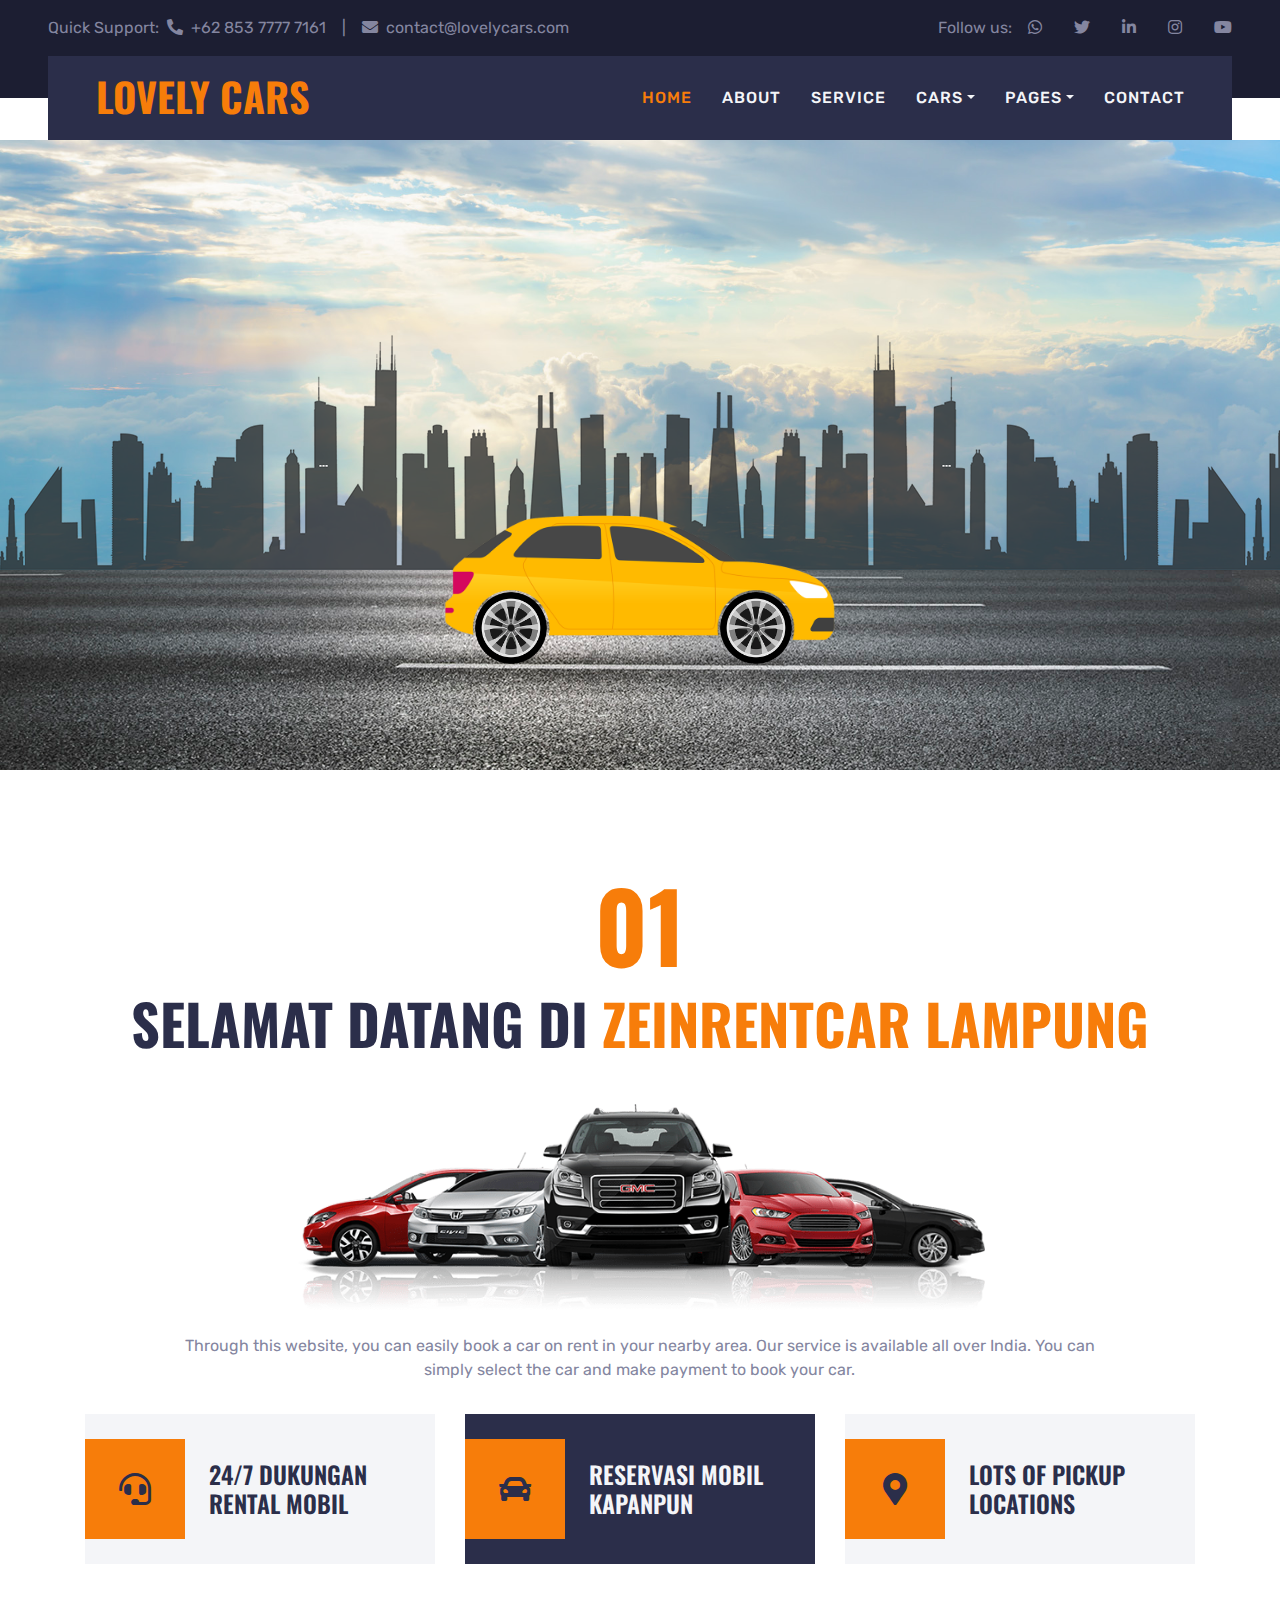
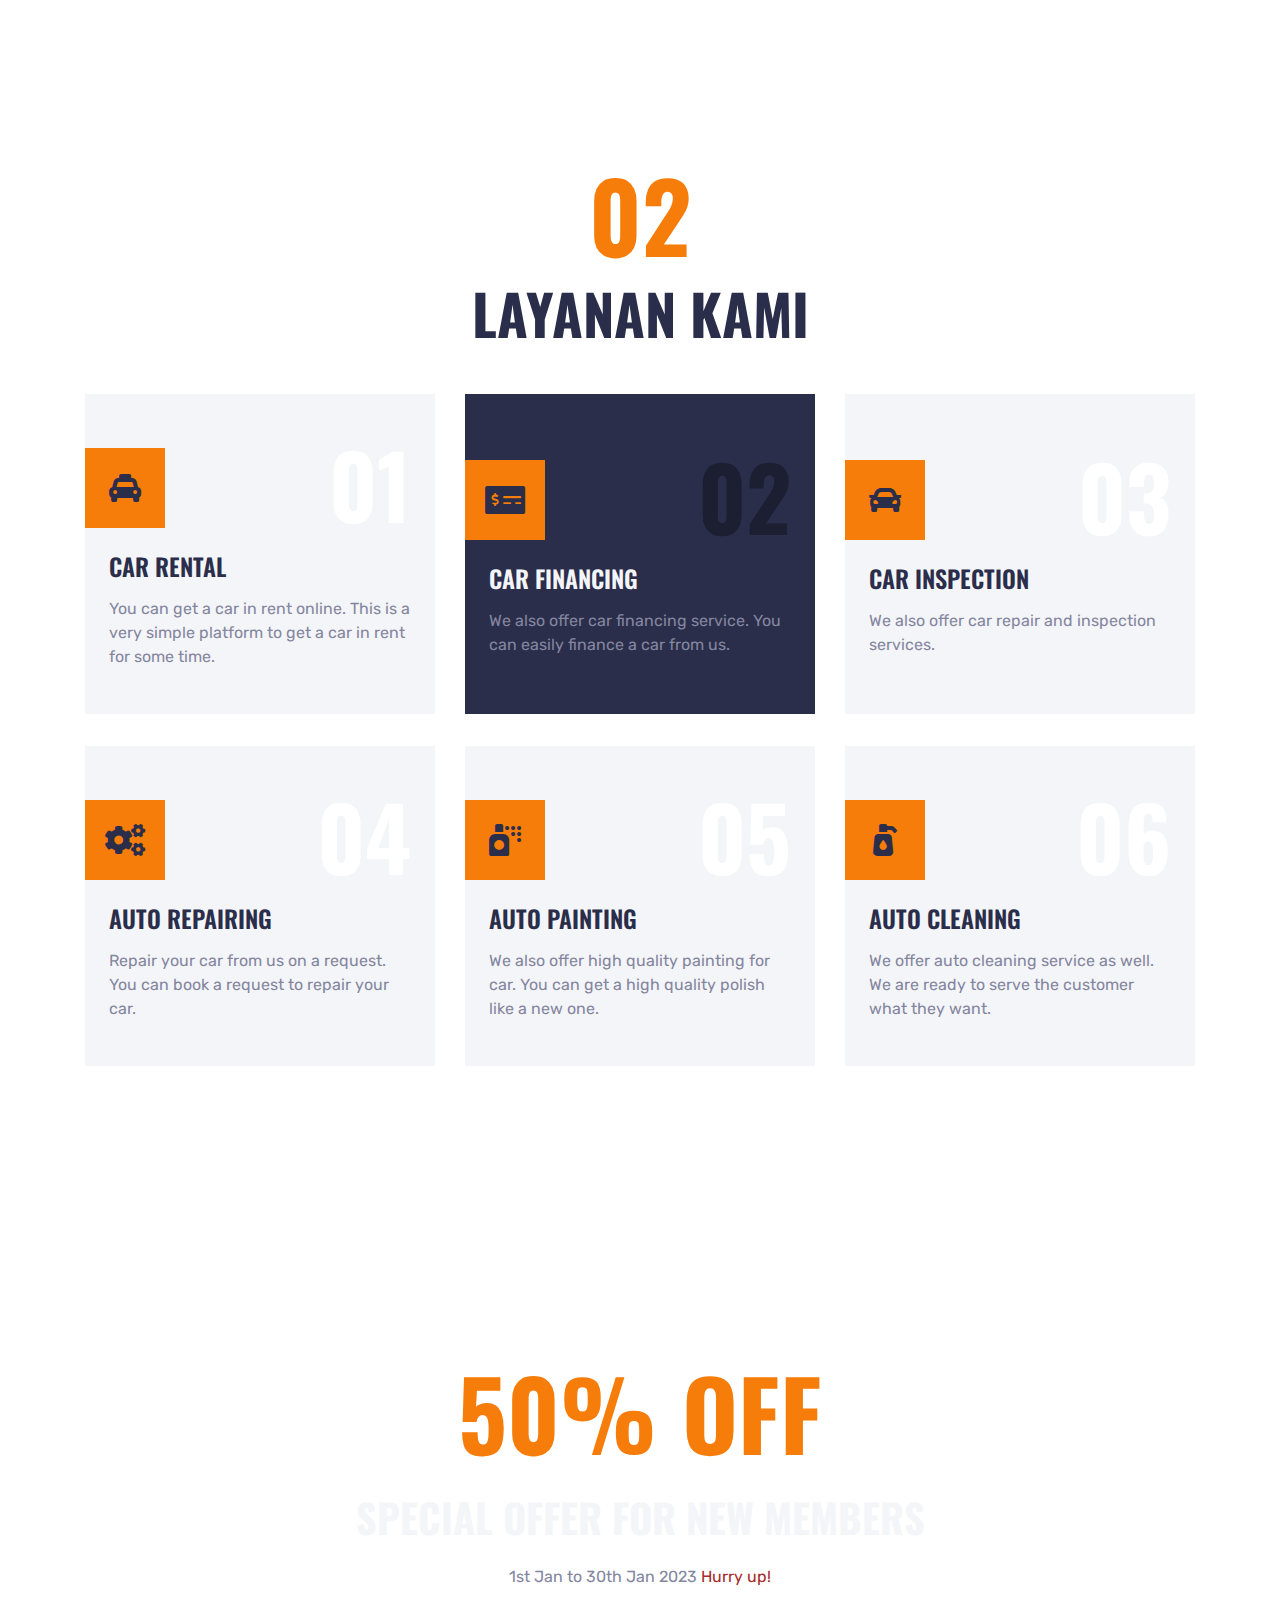
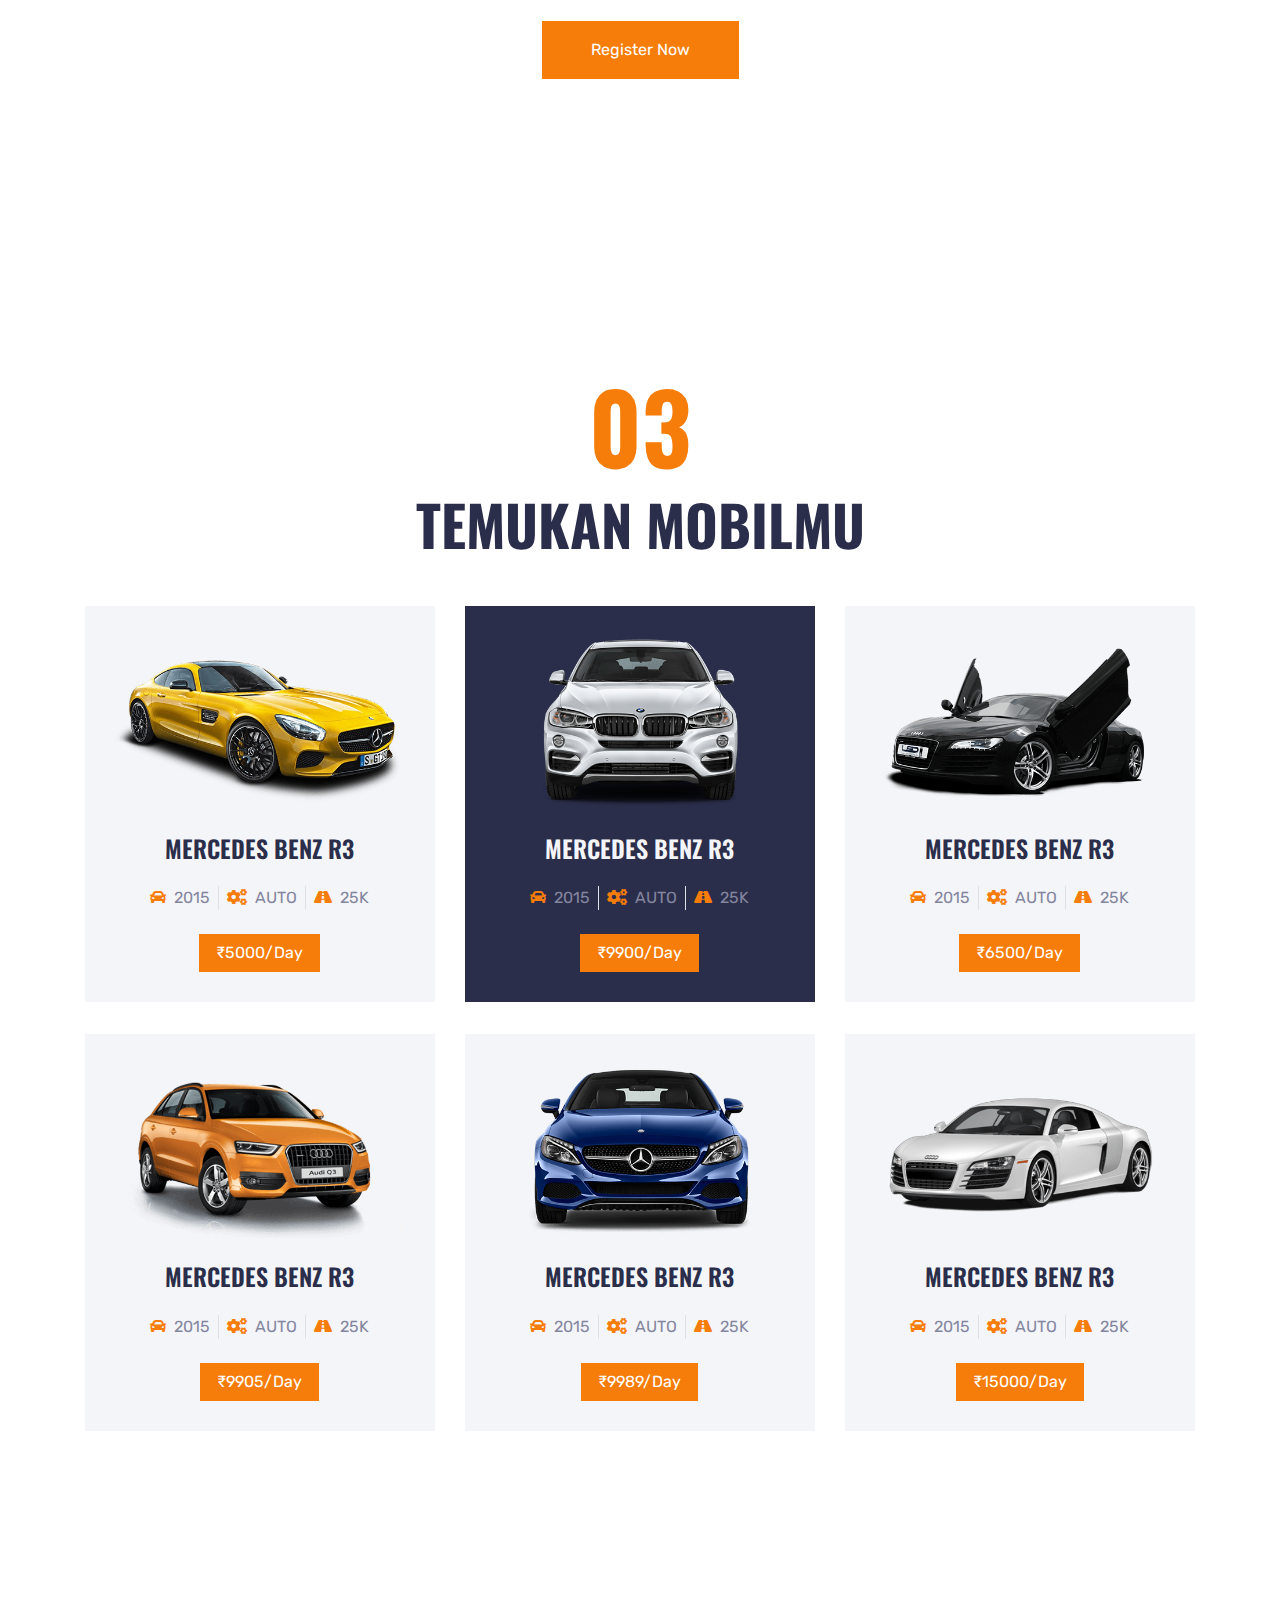
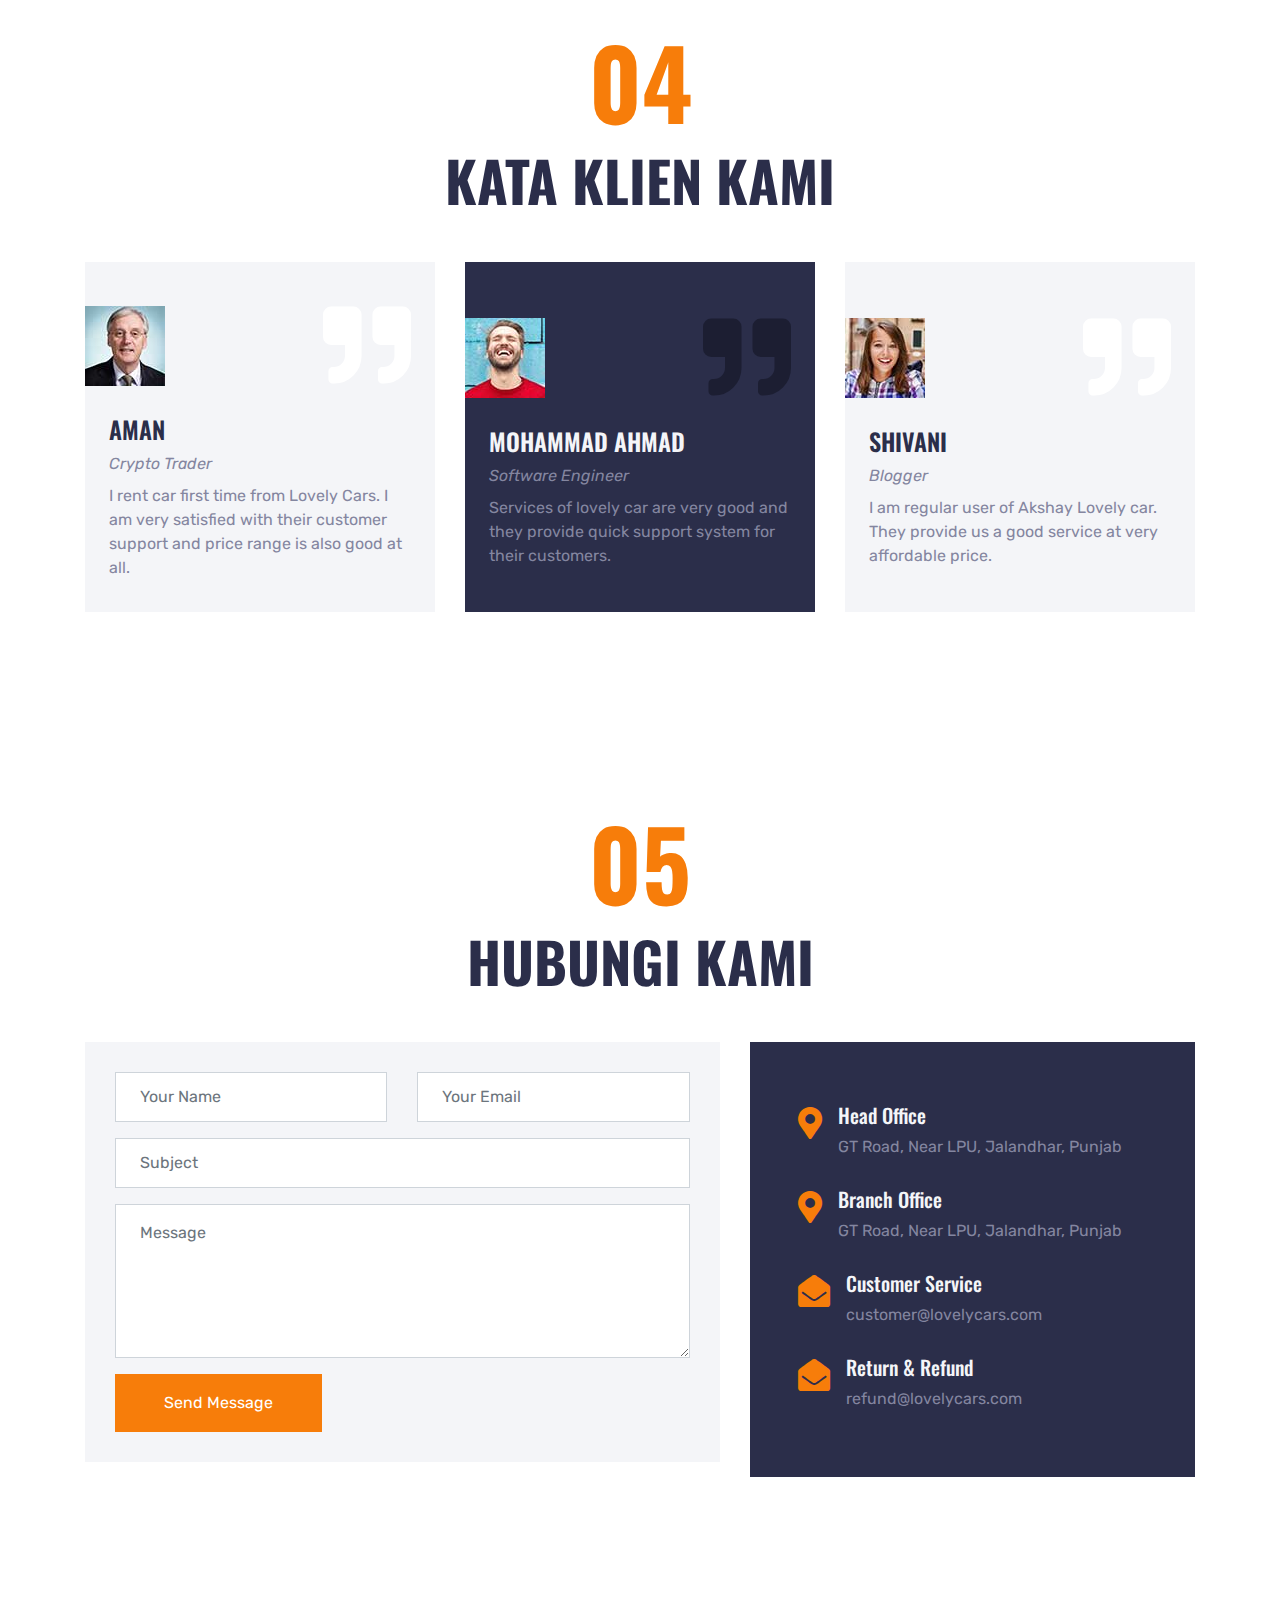
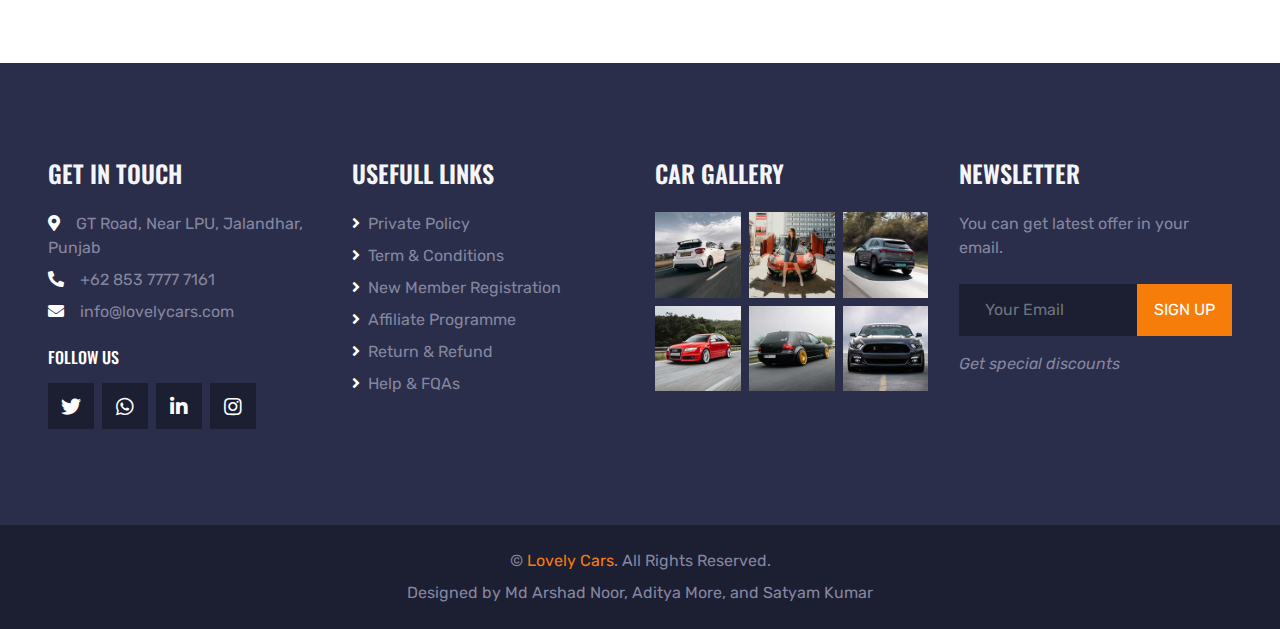
==== index.html @ 0894b6e5 "first commit" ====
<!DOCTYPE html>
<html lang="en">

<head>
    <meta charset="utf-8">
    <title>ZEINRENTCAR</title>
    <meta content="width=device-width, initial-scale=1.0" name="viewport">
    <meta content="Lovely Cars - Zeinrentcar online" name="keywords">
    <meta content="This is a car rental website. You can Zeinrentcar in Jalandhar, punjab." name="description">

    <!-- Favicon to show in browser tab -->
    <link href="img/favicon.ico" rel="icon">

    <!-- Google Web Fonts -->
    <link rel="preconnect" href="https://fonts.gstatic.com">
    <link href="https://fonts.googleapis.com/css2?family=Oswald:wght@400;500;600;700&family=Rubik&display=swap" rel="stylesheet"> 

    <!-- Font Awesome - We used font awesome icons to design-->
    <link href="https://cdnjs.cloudflare.com/ajax/libs/font-awesome/5.15.0/css/all.min.css" rel="stylesheet">

    <!-- Libraries Stylesheet -->
    <link href="lib/owlcarousel/assets/owl.carousel.min.css" rel="stylesheet">
    <link href="lib/tempusdominus/css/tempusdominus-bootstrap-4.min.css" rel="stylesheet" />

    <!-- Customized Bootstrap Stylesheet - Some bootstrap stylesheet styles are used -->
    <link href="css/bootstrap.min.css" rel="stylesheet">

    <!-- Template Stylesheet -->
    <link href="css/style.css" rel="stylesheet">
    <link href="css/hero.css" rel="stylesheet">
</head>

<body>
    <!-- Topbar Start -->
    <div class="container-fluid bg-dark py-3 px-lg-5 d-none d-lg-block">
        <div class="row">
            <div class="col-md-6 text-center text-lg-left mb-2 mb-lg-0">
                <div class="d-inline-flex align-items-center">
                    <span class="text-body">Quick Support: &nbsp;</span>
                    <a class="text-body pr-3" href="tel:+91000000000"><i class="fa fa-phone-alt mr-2"></i>+62 853 7777 7161</a>
                    <span class="text-body">|</span>
                    <a class="text-body px-3" href="mailto:contact@lovelycars.com"><i class="fa fa-envelope mr-2"></i>contact@lovelycars.com</a>
                </div>
            </div>
            <div class="col-md-6 text-center text-lg-right">
                <div class="d-inline-flex align-items-center">
                    <span class="text-body">Follow us: </span>
                    <a class="text-body px-3" href="">
                        <i class="fab fa-whatsapp"></i>
                    </a>
                    <a class="text-body px-3" href="">
                        <i class="fab fa-twitter"></i>
                    </a>
                    <a class="text-body px-3" href="">
                        <i class="fab fa-linkedin-in"></i>
                    </a>
                    <a class="text-body px-3" href="">
                        <i class="fab fa-instagram"></i>
                    </a>
                    <a class="text-body pl-3" href="">
                        <i class="fab fa-youtube"></i>
                    </a>
                </div>
            </div>
        </div>
    </div>
    <!-- Topbar End -->


    <!-- Navbar Start -->
    <div class="container-fluid position-relative nav-bar p-0">
        <div class="position-relative px-lg-5" style="z-index: 9;">
            <nav class="navbar navbar-expand-lg bg-secondary navbar-dark py-3 py-lg-0 pl-3 pl-lg-5">
                <a href="" class="navbar-brand">
                    <h1 class="text-uppercase text-primary mb-1">Lovely Cars</h1>
                </a>
                <button type="button" class="navbar-toggler" data-toggle="collapse" data-target="#navbarCollapse">
                    <span class="navbar-toggler-icon"></span>
                </button>
                <div class="collapse navbar-collapse justify-content-between px-3" id="navbarCollapse">
                    <div class="navbar-nav ml-auto py-0">
                        <a href="index.html" class="nav-item nav-link active">Home</a>
                        <a href="about.html" class="nav-item nav-link">About</a>
                        <a href="service.html" class="nav-item nav-link">Service</a>
                        <div class="nav-item dropdown">
                            <a href="#" class="nav-link dropdown-toggle" data-toggle="dropdown">Cars</a>
                            <div class="dropdown-menu rounded-0 m-0">
                                <a href="car.html" class="dropdown-item">Car Listing</a>
                                <a href="booking.html" class="dropdown-item">Car Booking</a>
                            </div>
                        </div>
                        <div class="nav-item dropdown">
                            <a href="#" class="nav-link dropdown-toggle" data-toggle="dropdown">Pages</a>
                            <div class="dropdown-menu rounded-0 m-0">
                                <a href="#" class="dropdown-item">The Team</a>
                                <a href="#" class="dropdown-item">Testimonial</a>
                            </div>
                        </div>
                        <a href="contact.html" class="nav-item nav-link">Contact</a>
                    </div>
                </div>
            </nav>
        </div>
    </div>
    <!-- Navbar End -->


    <!--Animated car hero starts here-->
<div class="hero">
    <div class="highway"></div>
    <div class="city"></div>
    <div class="car">
        <img src="img/hero/car.png">
    </div>
    <div class="wheel">
        <img src="img/hero/wheel.png" class="back-wheel">
        <img src="img/hero/wheel.png" class="front-wheel">
    </div>
</div>

    <!-- About Start -->
    <div class="container-fluid py-5">
        <div class="container pt-5 pb-3">
            <h1 class="display-1 text-primary text-center">01</h1>
            <h1 class="display-4 text-uppercase text-center mb-5">Selamat Datang di <span class="text-primary">ZEINRENTCAR LAMPUNG</span></h1>
            <div class="row justify-content-center">
                <div class="col-lg-10 text-center">
                    <img class="w-75 mb-4" src="img/about.png" alt="">
                    <p>Through this website, you can easily book a car on rent in your nearby area. Our service is available all over India. You can simply select the car and make payment to book your car.</p>
                </div>
            </div>
            <div class="row mt-3">
                <div class="col-lg-4 mb-2">
                    <div class="d-flex align-items-center bg-light p-4 mb-4" style="height: 150px;">
                        <div class="d-flex align-items-center justify-content-center flex-shrink-0 bg-primary ml-n4 mr-4" style="width: 100px; height: 100px;">
                            <i class="fa fa-2x fa-headset text-secondary"></i>
                        </div>
                        <h4 class="text-uppercase m-0">24/7 Dukungan Rental Mobil</h4>
                    </div>
                </div>
                <div class="col-lg-4 mb-2">
                    <div class="d-flex align-items-center bg-secondary p-4 mb-4" style="height: 150px;">
                        <div class="d-flex align-items-center justify-content-center flex-shrink-0 bg-primary ml-n4 mr-4" style="width: 100px; height: 100px;">
                            <i class="fa fa-2x fa-car text-secondary"></i>
                        </div>
                        <h4 class="text-light text-uppercase m-0">Reservasi Mobil Kapanpun</h4>
                    </div>
                </div>
                <div class="col-lg-4 mb-2">
                    <div class="d-flex align-items-center bg-light p-4 mb-4" style="height: 150px;">
                        <div class="d-flex align-items-center justify-content-center flex-shrink-0 bg-primary ml-n4 mr-4" style="width: 100px; height: 100px;">
                            <i class="fa fa-2x fa-map-marker-alt text-secondary"></i>
                        </div>
                        <h4 class="text-uppercase m-0">Lots Of Pickup Locations</h4>
                    </div>
                </div>
            </div>
        </div>
    </div>
    <!-- About End -->
    

    <!-- Services Start -->
    <div class="container-fluid py-5">
        <div class="container pt-5 pb-3">
            <h1 class="display-1 text-primary text-center">02</h1>
            <h1 class="display-4 text-uppercase text-center mb-5">Layanan Kami</h1>
            <div class="row">
                <div class="col-lg-4 col-md-6 mb-2">
                    <div class="service-item d-flex flex-column justify-content-center px-4 mb-4">
                        <div class="d-flex align-items-center justify-content-between mb-3">
                            <div class="d-flex align-items-center justify-content-center bg-primary ml-n4" style="width: 80px; height: 80px;">
                                <i class="fa fa-2x fa-taxi text-secondary"></i>
                            </div>
                            <h1 class="display-2 text-white mt-n2 m-0">01</h1>
                        </div>
                        <h4 class="text-uppercase mb-3">Car Rental</h4>
                        <p class="m-0">You can get a car in rent online. This is a very simple platform to get a car in rent for some time.</p>
                    </div>
                </div>
                <div class="col-lg-4 col-md-6 mb-2">
                    <div class="service-item active d-flex flex-column justify-content-center px-4 mb-4">
                        <div class="d-flex align-items-center justify-content-between mb-3">
                            <div class="d-flex align-items-center justify-content-center bg-primary ml-n4" style="width: 80px; height: 80px;">
                                <i class="fa fa-2x fa-money-check-alt text-secondary"></i>
                            </div>
                            <h1 class="display-2 text-white mt-n2 m-0">02</h1>
                        </div>
                        <h4 class="text-uppercase mb-3">Car Financing</h4>
                        <p class="m-0">We also offer car financing service. You can easily finance a car from us.</p>
                    </div>
                </div>
                <div class="col-lg-4 col-md-6 mb-2">
                    <div class="service-item d-flex flex-column justify-content-center px-4 mb-4">
                        <div class="d-flex align-items-center justify-content-between mb-3">
                            <div class="d-flex align-items-center justify-content-center bg-primary ml-n4" style="width: 80px; height: 80px;">
                                <i class="fa fa-2x fa-car text-secondary"></i>
                            </div>
                            <h1 class="display-2 text-white mt-n2 m-0">03</h1>
                        </div>
                        <h4 class="text-uppercase mb-3">Car Inspection</h4>
                        <p class="m-0">We also offer car repair and inspection services.</p>
                    </div>
                </div>
                <div class="col-lg-4 col-md-6 mb-2">
                    <div class="service-item d-flex flex-column justify-content-center px-4 mb-4">
                        <div class="d-flex align-items-center justify-content-between mb-3">
                            <div class="d-flex align-items-center justify-content-center bg-primary ml-n4" style="width: 80px; height: 80px;">
                                <i class="fa fa-2x fa-cogs text-secondary"></i>
                            </div>
                            <h1 class="display-2 text-white mt-n2 m-0">04</h1>
                        </div>
                        <h4 class="text-uppercase mb-3">Auto Repairing</h4>
                        <p class="m-0">Repair your car from us on a request. You can book a request to repair your car.</p>
                    </div>
                </div>
                <div class="col-lg-4 col-md-6 mb-2">
                    <div class="service-item d-flex flex-column justify-content-center px-4 mb-4">
                        <div class="d-flex align-items-center justify-content-between mb-3">
                            <div class="d-flex align-items-center justify-content-center bg-primary ml-n4" style="width: 80px; height: 80px;">
                                <i class="fa fa-2x fa-spray-can text-secondary"></i>
                            </div>
                            <h1 class="display-2 text-white mt-n2 m-0">05</h1>
                        </div>
                        <h4 class="text-uppercase mb-3">Auto Painting</h4>
                        <p class="m-0">We also offer high quality painting for car. You can get a high quality polish like a new one.</p>
                    </div>
                </div>
                <div class="col-lg-4 col-md-6 mb-2">
                    <div class="service-item d-flex flex-column justify-content-center px-4 mb-4">
                        <div class="d-flex align-items-center justify-content-between mb-3">
                            <div class="d-flex align-items-center justify-content-center bg-primary ml-n4" style="width: 80px; height: 80px;">
                                <i class="fa fa-2x fa-pump-soap text-secondary"></i>
                            </div>
                            <h1 class="display-2 text-white mt-n2 m-0">06</h1>
                        </div>
                        <h4 class="text-uppercase mb-3">Auto Cleaning</h4>
                        <p class="m-0">We offer auto cleaning service as well. We are ready to serve the customer what they want.</p>
                    </div>
                </div>
            </div>
        </div>
    </div>
    <!-- Services End -->


    <!-- Banner Start -->
    <div class="container-fluid py-5">
        <div class="container py-5">
            <div class="bg-banner py-5 px-4 text-center">
                <div class="py-5">
                    <h1 class="display-1 text-uppercase text-primary mb-4">50% OFF</h1>
                    <h1 class="text-uppercase text-light mb-4">Special Offer For New Members</h1>
                    <p class="mb-4">1st Jan to 30th Jan 2023&nbsp;<span style="color:brown">Hurry up!</span></p>
                    <a class="btn btn-primary mt-2 py-3 px-5" href="">Register Now</a>
                </div>
            </div>
        </div>
    </div>
    <!-- Banner End -->


    <!-- Zeinrentcar Start -->
    <div class="container-fluid py-5">
        <div class="container pt-5 pb-3">
            <h1 class="display-1 text-primary text-center">03</h1>
            <h1 class="display-4 text-uppercase text-center mb-5">Temukan Mobilmu</h1>
            <div class="row">
                <div class="col-lg-4 col-md-6 mb-2">
                    <div class="rent-item mb-4">
                        <img class="img-fluid mb-4" src="img/car-rent-1.png" alt="">
                        <h4 class="text-uppercase mb-4">Mercedes Benz R3</h4>
                        <div class="d-flex justify-content-center mb-4">
                            <div class="px-2">
                                <i class="fa fa-car text-primary mr-1"></i>
                                <span>2015</span>
                            </div>
                            <div class="px-2 border-left border-right">
                                <i class="fa fa-cogs text-primary mr-1"></i>
                                <span>AUTO</span>
                            </div>
                            <div class="px-2">
                                <i class="fa fa-road text-primary mr-1"></i>
                                <span>25K</span>
                            </div>
                        </div>
                        <a class="btn btn-primary px-3" href="">₹5000/Day</a>
                    </div>
                </div>
                <div class="col-lg-4 col-md-6 mb-2">
                    <div class="rent-item active mb-4">
                        <img class="img-fluid mb-4" src="img/car-rent-2.png" alt="">
                        <h4 class="text-uppercase mb-4">Mercedes Benz R3</h4>
                        <div class="d-flex justify-content-center mb-4">
                            <div class="px-2">
                                <i class="fa fa-car text-primary mr-1"></i>
                                <span>2015</span>
                            </div>
                            <div class="px-2 border-left border-right">
                                <i class="fa fa-cogs text-primary mr-1"></i>
                                <span>AUTO</span>
                            </div>
                            <div class="px-2">
                                <i class="fa fa-road text-primary mr-1"></i>
                                <span>25K</span>
                            </div>
                        </div>
                        <a class="btn btn-primary px-3" href="">₹9900/Day</a>
                    </div>
                </div>
                <div class="col-lg-4 col-md-6 mb-2">
                    <div class="rent-item mb-4">
                        <img class="img-fluid mb-4" src="img/car-rent-3.png" alt="">
                        <h4 class="text-uppercase mb-4">Mercedes Benz R3</h4>
                        <div class="d-flex justify-content-center mb-4">
                            <div class="px-2">
                                <i class="fa fa-car text-primary mr-1"></i>
                                <span>2015</span>
                            </div>
                            <div class="px-2 border-left border-right">
                                <i class="fa fa-cogs text-primary mr-1"></i>
                                <span>AUTO</span>
                            </div>
                            <div class="px-2">
                                <i class="fa fa-road text-primary mr-1"></i>
                                <span>25K</span>
                            </div>
                        </div>
                        <a class="btn btn-primary px-3" href="">₹6500/Day</a>
                    </div>
                </div>
                <div class="col-lg-4 col-md-6 mb-2">
                    <div class="rent-item mb-4">
                        <img class="img-fluid mb-4" src="img/car-rent-4.png" alt="">
                        <h4 class="text-uppercase mb-4">Mercedes Benz R3</h4>
                        <div class="d-flex justify-content-center mb-4">
                            <div class="px-2">
                                <i class="fa fa-car text-primary mr-1"></i>
                                <span>2015</span>
                            </div>
                            <div class="px-2 border-left border-right">
                                <i class="fa fa-cogs text-primary mr-1"></i>
                                <span>AUTO</span>
                            </div>
                            <div class="px-2">
                                <i class="fa fa-road text-primary mr-1"></i>
                                <span>25K</span>
                            </div>
                        </div>
                        <a class="btn btn-primary px-3" href="">₹9905/Day</a>
                    </div>
                </div>
                <div class="col-lg-4 col-md-6 mb-2">
                    <div class="rent-item mb-4">
                        <img class="img-fluid mb-4" src="img/car-rent-5.png" alt="">
                        <h4 class="text-uppercase mb-4">Mercedes Benz R3</h4>
                        <div class="d-flex justify-content-center mb-4">
                            <div class="px-2">
                                <i class="fa fa-car text-primary mr-1"></i>
                                <span>2015</span>
                            </div>
                            <div class="px-2 border-left border-right">
                                <i class="fa fa-cogs text-primary mr-1"></i>
                                <span>AUTO</span>
                            </div>
                            <div class="px-2">
                                <i class="fa fa-road text-primary mr-1"></i>
                                <span>25K</span>
                            </div>
                        </div>
                        <a class="btn btn-primary px-3" href="">₹9989/Day</a>
                    </div>
                </div>
                <div class="col-lg-4 col-md-6 mb-2">
                    <div class="rent-item mb-4">
                        <img class="img-fluid mb-4" src="img/car-rent-6.png" alt="">
                        <h4 class="text-uppercase mb-4">Mercedes Benz R3</h4>
                        <div class="d-flex justify-content-center mb-4">
                            <div class="px-2">
                                <i class="fa fa-car text-primary mr-1"></i>
                                <span>2015</span>
                            </div>
                            <div class="px-2 border-left border-right">
                                <i class="fa fa-cogs text-primary mr-1"></i>
                                <span>AUTO</span>
                            </div>
                            <div class="px-2">
                                <i class="fa fa-road text-primary mr-1"></i>
                                <span>25K</span>
                            </div>
                        </div>
                        <a class="btn btn-primary px-3" href="">₹15000/Day</a>
                    </div>
                </div>
            </div>
        </div>
    </div>
    <!-- Zeinrentcar End -->


    <!-- Team Start -->
    <!-- <div class="container-fluid py-5">
        <div class="container py-5">
            <h1 class="display-1 text-primary text-center">04</h1>
            <h1 class="display-4 text-uppercase text-center mb-5">Meet Our Team</h1>
            <div class="owl-carousel team-carousel position-relative" style="padding: 0 30px;">
                <div class="team-item">
                    <img class="img-fluid w-100" src="img/mdarshadnoor.png" alt="">
                    <div class="position-relative py-4">
                        <h4 class="text-uppercase">Md Arshad Noor</h4>
                        <p class="m-0">Software Engineer</p>
                        <div class="team-social position-absolute w-100 h-100 d-flex align-items-center justify-content-center">
                            <a class="btn btn-lg btn-primary btn-lg-square mx-1" href="#"><i class="fab fa-twitter"></i></a>
                            <a class="btn btn-lg btn-primary btn-lg-square mx-1" href="#"><i class="fab fa-facebook-f"></i></a>
                            <a class="btn btn-lg btn-primary btn-lg-square mx-1" href="#"><i class="fab fa-linkedin-in"></i></a>
                        </div>
                    </div>
                </div>
                <div class="team-item">
                    <img class="img-fluid w-100" src="img/satyam.jpeg" alt="">
                    <div class="position-relative py-4">
                        <h4 class="text-uppercase">Satyam Kumar</h4>
                        <p class="m-0">Software Engineer</p>
                        <div class="team-social position-absolute w-100 h-100 d-flex align-items-center justify-content-center">
                            <a class="btn btn-lg btn-primary btn-lg-square mx-1" href="#"><i class="fab fa-twitter"></i></a>
                            <a class="btn btn-lg btn-primary btn-lg-square mx-1" href="#"><i class="fab fa-facebook-f"></i></a>
                            <a class="btn btn-lg btn-primary btn-lg-square mx-1" href="#"><i class="fab fa-linkedin-in"></i></a>
                        </div>
                    </div>
                </div>
                <div class="team-item">
                    <img class="img-fluid w-100" src="img/aditya.jpeg" alt="">
                    <div class="position-relative py-4">
                        <h4 class="text-uppercase">Aditya More</h4>
                        <p class="m-0">Software Engineer</p>
                        <div class="team-social position-absolute w-100 h-100 d-flex align-items-center justify-content-center">
                            <a class="btn btn-lg btn-primary btn-lg-square mx-1" href="#"><i class="fab fa-twitter"></i></a>
                            <a class="btn btn-lg btn-primary btn-lg-square mx-1" href="#"><i class="fab fa-facebook-f"></i></a>
                            <a class="btn btn-lg btn-primary btn-lg-square mx-1" href="#"><i class="fab fa-linkedin-in"></i></a>
                        </div>
                    </div>
                </div>
            </div>
        </div>
    </div> -->
    <!-- Team End -->


    <!-- Banner Start -->
    <!-- <div class="container-fluid py-5">
        <div class="container py-5">
            <div class="row mx-0">
                <div class="col-lg-6 px-0">
                    <div class="px-5 bg-secondary d-flex align-items-center justify-content-between" style="height: 350px;">
                        <img class="img-fluid flex-shrink-0 ml-n5 w-50 mr-4" src="img/banner-left.png" alt="">
                        <div class="text-right">
                            <h3 class="text-uppercase text-light mb-3">Want to be driver?</h3>
                            <p class="mb-4">You can apply for a driver job role. Its part-time or full time, according to your choice.</p>
                            <a class="btn btn-primary py-2 px-4" href="">Start Now</a>
                        </div>
                    </div>
                </div>
                <div class="col-lg-6 px-0">
                    <div class="px-5 bg-dark d-flex align-items-center justify-content-between" style="height: 350px;">
                        <div class="text-left">
                            <h3 class="text-uppercase text-light mb-3">Looking for a car?</h3>
                            <p class="mb-4">We provide best affordable cars.</p>
                            <a class="btn btn-primary py-2 px-4" href="">Start Now</a>
                        </div>
                        <img class="img-fluid flex-shrink-0 mr-n5 w-50 ml-4" src="img/banner-right.png" alt="">
                    </div>
                </div>
            </div>
        </div>
    </div> -->
    <!-- Banner End -->


    <!-- Testimonial Start -->
    <div class="container-fluid py-5">
        <div class="container py-5">
            <h1 class="display-1 text-primary text-center">04</h1>
            <h1 class="display-4 text-uppercase text-center mb-5">Kata Klien Kami</h1>
            <div class="owl-carousel testimonial-carousel">
                <div class="testimonial-item d-flex flex-column justify-content-center px-4">
                    <div class="d-flex align-items-center justify-content-between mb-3">
                        <img class="img-fluid ml-n4" src="img/testimonial-1.jpg" alt="">
                        <h1 class="display-2 text-white m-0 fa fa-quote-right"></h1>
                    </div>
                    <h4 class="text-uppercase mb-2">Mohammad Ahmad</h4>
                    <i class="mb-2">Software Engineer</i>
                    <p class="m-0">Services of lovely car are very good and they provide quick support system for their customers. </p>
                </div>
                <div class="testimonial-item d-flex flex-column justify-content-center px-4">
                    <div class="d-flex align-items-center justify-content-between mb-3">
                        <img class="img-fluid ml-n4" src="img/testimonial-2.jpg" alt="">
                        <h1 class="display-2 text-white m-0 fa fa-quote-right"></h1>
                    </div>
                    <h4 class="text-uppercase mb-2">Shivani</h4>
                    <i class="mb-2">Blogger</i>
                    <p class="m-0">I am regular user of Akshay Lovely car. They provide us a good service at very affordable price.</p>
                </div>
                <div class="testimonial-item d-flex flex-column justify-content-center px-4">
                    <div class="d-flex align-items-center justify-content-between mb-3">
                        <img class="img-fluid ml-n4" src="img/testimonial-3.jpg" alt="">
                        <h1 class="display-2 text-white m-0 fa fa-quote-right"></h1>
                    </div>
                    <h4 class="text-uppercase mb-2">Aman</h4>
                    <i class="mb-2">Crypto Trader</i>
                    <p class="m-0">I rent car first time from Lovely Cars. I am very satisfied with their customer support and price range is also good at all.</p>
                </div>
            </div>
        </div>
    </div>
    <!-- Testimonial End -->


    <!-- Contact Start -->
    <div class="container-fluid py-5">
        <div class="container pt-5 pb-3">
            <h1 class="display-1 text-primary text-center">05</h1>
            <h1 class="display-4 text-uppercase text-center mb-5">Hubungi Kami</h1>
            <div class="row">
                <div class="col-lg-7 mb-2">
                    <div class="contact-form bg-light mb-4" style="padding: 30px;">
                        <form>
                            <div class="row">
                                <div class="col-6 form-group">
                                    <input type="text" class="form-control p-4" placeholder="Your Name" required="required">
                                </div>
                                <div class="col-6 form-group">
                                    <input type="email" class="form-control p-4" placeholder="Your Email" required="required">
                                </div>
                            </div>
                            <div class="form-group">
                                <input type="text" class="form-control p-4" placeholder="Subject" required="required">
                            </div>
                            <div class="form-group">
                                <textarea class="form-control py-3 px-4" rows="5" placeholder="Message" required="required"></textarea>
                            </div>
                            <div>
                                <button class="btn btn-primary py-3 px-5" type="submit">Send Message</button>
                            </div>
                        </form>
                    </div>
                </div>
                <div class="col-lg-5 mb-2">
                    <div class="bg-secondary d-flex flex-column justify-content-center px-5 mb-4" style="height: 435px;">
                        <div class="d-flex mb-3">
                            <i class="fa fa-2x fa-map-marker-alt text-primary flex-shrink-0 mr-3"></i>
                            <div class="mt-n1">
                                <h5 class="text-light">Head Office</h5>
                                <p>GT Road, Near LPU, Jalandhar, Punjab</p>
                            </div>
                        </div>
                        <div class="d-flex mb-3">
                            <i class="fa fa-2x fa-map-marker-alt text-primary flex-shrink-0 mr-3"></i>
                            <div class="mt-n1">
                                <h5 class="text-light">Branch Office</h5>
                                <p>GT Road, Near LPU, Jalandhar, Punjab</p>
                            </div>
                        </div>
                        <div class="d-flex mb-3">
                            <i class="fa fa-2x fa-envelope-open text-primary flex-shrink-0 mr-3"></i>
                            <div class="mt-n1">
                                <h5 class="text-light">Customer Service</h5>
                                <p>customer@lovelycars.com</p>
                            </div>
                        </div>
                        <div class="d-flex">
                            <i class="fa fa-2x fa-envelope-open text-primary flex-shrink-0 mr-3"></i>
                            <div class="mt-n1">
                                <h5 class="text-light">Return & Refund</h5>
                                <p class="m-0">refund@lovelycars.com</p>
                            </div>
                        </div>
                    </div>
                </div>
            </div>
        </div>
    </div>
    <!-- Contact End -->


    <!-- Footer Start -->
    <div class="container-fluid bg-secondary py-5 px-sm-3 px-md-5" style="margin-top: 90px;">
        <div class="row pt-5">
            <div class="col-lg-3 col-md-6 mb-5">
                <h4 class="text-uppercase text-light mb-4">Get In Touch</h4>
                <p class="mb-2"><i class="fa fa-map-marker-alt text-white mr-3"></i>GT Road, Near LPU, Jalandhar, Punjab</p>
                <p class="mb-2"><i class="fa fa-phone-alt text-white mr-3"></i>+62 853 7777 7161</p>
                <p><i class="fa fa-envelope text-white mr-3"></i>info@lovelycars.com</p>
                <h6 class="text-uppercase text-white py-2">Follow Us</h6>
                <div class="d-flex justify-content-start">
                    <a class="btn btn-lg btn-dark btn-lg-square mr-2" href="#"><i class="fab fa-twitter"></i></a>
                    <a class="btn btn-lg btn-dark btn-lg-square mr-2" href="#"><i class="fab fa-whatsapp"></i></a>
                    <a class="btn btn-lg btn-dark btn-lg-square mr-2" href="#"><i class="fab fa-linkedin-in"></i></a>
                    <a class="btn btn-lg btn-dark btn-lg-square" href="#"><i class="fab fa-instagram"></i></a>
                </div>
            </div>
            <div class="col-lg-3 col-md-6 mb-5">
                <h4 class="text-uppercase text-light mb-4">Usefull Links</h4>
                <div class="d-flex flex-column justify-content-start">
                    <a class="text-body mb-2" href="#"><i class="fa fa-angle-right text-white mr-2"></i>Private Policy</a>
                    <a class="text-body mb-2" href="#"><i class="fa fa-angle-right text-white mr-2"></i>Term & Conditions</a>
                    <a class="text-body mb-2" href="#"><i class="fa fa-angle-right text-white mr-2"></i>New Member Registration</a>
                    <a class="text-body mb-2" href="#"><i class="fa fa-angle-right text-white mr-2"></i>Affiliate Programme</a>
                    <a class="text-body mb-2" href="#"><i class="fa fa-angle-right text-white mr-2"></i>Return & Refund</a>
                    <a class="text-body" href="#"><i class="fa fa-angle-right text-white mr-2"></i>Help & FQAs</a>
                </div>
            </div>
            <div class="col-lg-3 col-md-6 mb-5">
                <h4 class="text-uppercase text-light mb-4">Car Gallery</h4>
                <div class="row mx-n1">
                    <div class="col-4 px-1 mb-2">
                        <a href=""><img class="w-100" src="img/gallery-1.jpg" alt=""></a>
                    </div>
                    <div class="col-4 px-1 mb-2">
                        <a href=""><img class="w-100" src="img/gallery-2.jpg" alt=""></a>
                    </div>
                    <div class="col-4 px-1 mb-2">
                        <a href=""><img class="w-100" src="img/gallery-3.jpg" alt=""></a>
                    </div>
                    <div class="col-4 px-1 mb-2">
                        <a href=""><img class="w-100" src="img/gallery-4.jpg" alt=""></a>
                    </div>
                    <div class="col-4 px-1 mb-2">
                        <a href=""><img class="w-100" src="img/gallery-5.jpg" alt=""></a>
                    </div>
                    <div class="col-4 px-1 mb-2">
                        <a href=""><img class="w-100" src="img/gallery-6.jpg" alt=""></a>
                    </div>
                </div>
            </div>
            <div class="col-lg-3 col-md-6 mb-5">
                <h4 class="text-uppercase text-light mb-4">Newsletter</h4>
                <p class="mb-4">You can get latest offer in your email.</p>
                <div class="w-100 mb-3">
                    <div class="input-group">
                        <input type="text" class="form-control bg-dark border-dark" style="padding: 25px;" placeholder="Your Email">
                        <div class="input-group-append">
                            <button class="btn btn-primary text-uppercase px-3">Sign Up</button>
                        </div>
                    </div>
                </div>
                <i>Get special discounts</i>
            </div>
        </div>
    </div>
    <div class="container-fluid bg-dark py-4 px-sm-3 px-md-5">
        <p class="mb-2 text-center text-body">&copy; <a href="#">Lovely Cars</a>. All Rights Reserved.</p>
		
		<!--/*** This template is free as long as you keep the footer author’s credit link/attribution link/backlink. If you'd like to use the template without the footer author’s credit link/attribution link/backlink, you can purchase the Credit Removal License from "https://htmlcodex.com/credit-removal". Thank you for your support. ***/-->					
        <p class="m-0 text-center text-body">Designed by Md Arshad Noor, Aditya More, and Satyam Kumar</p>
    </div>
    <!-- Footer End -->


    <!-- Back to Top -->
    <a href="#" class="btn btn-lg btn-primary btn-lg-square back-to-top"><i class="fa fa-angle-double-up"></i></a>


    <!-- JavaScript Libraries -->
    <script src="https://code.jquery.com/jquery-3.4.1.min.js"></script>
    <script src="https://stackpath.bootstrapcdn.com/bootstrap/4.4.1/js/bootstrap.bundle.min.js"></script>
    <script src="lib/easing/easing.min.js"></script>
    <script src="lib/waypoints/waypoints.min.js"></script>
    <script src="lib/owlcarousel/owl.carousel.min.js"></script>
    <script src="lib/tempusdominus/js/moment.min.js"></script>
    <script src="lib/tempusdominus/js/moment-timezone.min.js"></script>
    <script src="lib/tempusdominus/js/tempusdominus-bootstrap-4.min.js"></script>

    <!-- Template Javascript -->
    <script src="js/main.js"></script>
</body>

</html>
---- css/style.css ----
/********** Template CSS **********/
:root {
    --primary: #F77D0A;
    --secondary: #2B2E4A;
    --light: #F4F5F8;
    --dark: #1C1E32;
}

h1,
h2,
.font-weight-bold {
    font-weight: 700 !important;
}

h3,
h4,
.font-weight-semi-bold {
    font-weight: 600 !important;
}

h5,
h6,
.font-weight-medium {
    font-weight: 500 !important;
}

.btn-square {
    width: 36px;
    height: 36px;
}

.btn-sm-square {
    width: 28px;
    height: 28px;
}

.btn-lg-square {
    width: 46px;
    height: 46px;
}

.btn-square,
.btn-sm-square,
.btn-lg-square {
    padding-left: 0;
    padding-right: 0;
    text-align: center;
}

.back-to-top {
    position: fixed;
    display: none;
    right: 30px;
    bottom: 30px;
    z-index: 99;
}

.nav-bar::before {
    position: absolute;
    content: "";
    width: 100%;
    height: 50%;
    top: 0;
    left: 0;
    background: var(--dark);
}

.nav-bar::after {
    position: absolute;
    content: "";
    width: 100%;
    height: 50%;
    bottom: 0;
    left: 0;
    background: #ffffff;
}

.navbar-dark .navbar-nav .nav-link {
    padding: 30px 15px;
    font-size: 16px;
    font-weight: 500;
    letter-spacing: 1px;
    text-transform: uppercase;
    color: var(--light);
    outline: none;
}

.navbar-dark .navbar-nav .nav-link:hover,
.navbar-dark .navbar-nav .nav-link.active {
    color: var(--primary);
}

@media (max-width: 991.98px) {
    .navbar-dark .navbar-nav .nav-link  {
        padding: 10px 15px;
    }
}

.carousel-caption {
    top: 0;
    left: 0;
    right: 0;
    bottom: 0;
    background: rgba(28, 30, 50, .7);
    z-index: 1;
}

@media (max-width: 576px) {
    .carousel-caption h4 {
        font-size: 18px;
        font-weight: 500 !important;
    }

    .carousel-caption h1 {
        font-size: 30px;
        font-weight: 600 !important;
    }
}

.page-header {
    height: 400px;
    margin-bottom: 90px;
    display: flex;
    flex-direction: column;
    align-items: center;
    justify-content: center;
    background: linear-gradient(rgba(28, 30, 50, .9), rgba(28, 30, 50, .9)), url(../img/bg-banner.jpg);
    background-attachment: fixed;
}

@media (max-width: 991.98px) {
    .page-header {
        height: 300px;
    }
}

.service-item {
    height: 320px;
    background: var(--light);
    transition: .5s;
}

.service-item:hover,
.service-item.active {
    background: var(--secondary);
}

.service-item h1,
.service-item h4 {
    transition: .5s;
}

.service-item:hover h1,
.service-item.active h1 {
    color: var(--dark) !important;
}

.service-item:hover h4,
.service-item.active h4 {
    color: var(--light);
}

.rent-item {
    padding: 30px;
    text-align: center;
    background: var(--light);
    transition: .5s;
}

.rent-item:hover,
.rent-item.active {
    background: var(--secondary);
}

.rent-item h4 {
    transition: .5s;
}

.rent-item:hover h4,
.rent-item.active h4 {
    color: var(--light);
}

.team-item {
    padding: 30px 30px 0 30px;
    text-align: center;
    background: var(--light);
    transition: .5s;
}

.team-item:hover,
.owl-item.center .team-item {
    background: var(--secondary);
}

.team-item h4 {
    transition: .5s;
}

.owl-item.center .team-item h4,
.owl-item.center .rent-item h4 {
    color: var(--light);
}

.team-item .team-social {
    top: 0;
    left: 0;
    opacity: 0;
    transition: .5s;
    background: var(--light);
}

.owl-item.center .team-item .team-social,
.owl-item.center .rent-item {
    background: var(--secondary);
}

.team-item:hover .team-social {
    opacity: 1;
    background: var(--secondary);
}

.team-carousel .owl-nav,
.related-carousel .owl-nav {
    position: absolute;
    width: 100%;
    height: 60px;
    top: calc(50% - 30px);
    left: 0;
    display: flex;
    justify-content: space-between;
    z-index: 1;
}

.team-carousel .owl-nav .owl-prev,
.team-carousel .owl-nav .owl-next,
.related-carousel .owl-nav .owl-prev,
.related-carousel .owl-nav .owl-next {
    position: relative;
    width: 60px;
    height: 60px;
    display: flex;
    align-items: center;
    justify-content: center;
    color: #FFFFFF;
    background: var(--primary);
    font-size: 22px;
    transition: .5s;
}

.team-carousel .owl-nav .owl-prev:hover,
.team-carousel .owl-nav .owl-next:hover,
.related-carousel .owl-nav .owl-prev:hover,
.related-carousel .owl-nav .owl-next:hover {
    background: var(--secondary);
}

.vendor-carousel .owl-dots,
.testimonial-carousel .owl-dots {
    margin-top: 30px;
    display: flex;
    align-items: center;
    justify-content: center;
}

.vendor-carousel .owl-dot,
.testimonial-carousel .owl-dot {
    position: relative;
    display: inline-block;
    margin: 0 5px;
    width: 20px;
    height: 20px;
    background: var(--secondary);
    transition: .5s;
}

.vendor-carousel .owl-dot.active,
.testimonial-carousel .owl-dot.active {
    width: 40px;
    height: 40px;
    background: var(--primary);
}

.testimonial-carousel .owl-item img {
    width: 80px;
    height: 80px;
}

.testimonial-carousel .owl-item .testimonial-item {
    height: 350px;
    transition: .5s;
    background: var(--light);
}

.testimonial-carousel .owl-item.center .testimonial-item {
    background: var(--secondary);
}

.testimonial-carousel .owl-item .testimonial-item h1,
.testimonial-carousel .owl-item .testimonial-item h4 {
    transition: .5s;
}

.testimonial-carousel .owl-item.center .testimonial-item h1 {
    color: var(--dark) !important;
}

.testimonial-carousel .owl-item.center .testimonial-item h4 {
    color: var(--light);
}

.bg-banner {
    background: linear-gradient(rgba(28, 30, 50, .9), rgba(28, 30, 50, .9)), url(../img/bg-banner.jpg);
    background-attachment: fixed;
}
---- css/hero.css ----
.hero{
    height:70vh;
    width: 100%;
    background-image: url(../img/hero/sky.jpg);
    background-size: cover;
    background-position: center;
    position:relative;
    overflow-x:hidden;
}
.highway{
    height:200px;
    width: 500%;
    display: block;
    background-image: url(../img/hero/road.jpg);
    position: absolute;
    bottom:0;
    left:0;
    right:0;
    z-index: 1;
    background-repeat: repeat-x;
    animation: highway 15s linear infinite;
}
@keyframes highway{
    100%{
        transform: translate(-3400px);
    }
}
.city{
    height:250px;
    width:500%;
    background-image: url(../img/hero/city.png);
    position: absolute;
    bottom: 200px;
    left:0;
    right:0;
    display: block;
    z-index: 1;
    background-repeat: repeat-x;
    animation: city 25s linear infinite;
}
@keyframes city {
    100%{
        transform: translateX(-1400px);
    }
}

.car{
    width:400px;
    left:50%;
    bottom:100px;
    transform: translateX(-50%);
    position: absolute;
    z-index: 2;
}
.car img{
    width:100%;
    animation: car 1s linear infinite;
}
@keyframes car {
    100%{
        transform: translateY(-1px);
    }
    50%{
        transform: translateY(1px);
    }
    0%{
        transform: translateY(-1px);
    }
}
.wheel{
    left:50%;
    bottom:178px;
    transform: translateX(-50%);
    position: absolute;
    z-index: 2;
}
.wheel img{
    width:72px;
    height:72px;
    animation: wheel 1s linear infinite;
}
.back-wheel{
    left:-165px;
    position: absolute;
}
.front-wheel{
    left:80px;
    position: absolute;
}

@keyframes wheel {
    100%{
        transform: rotate(360deg);
    }
}
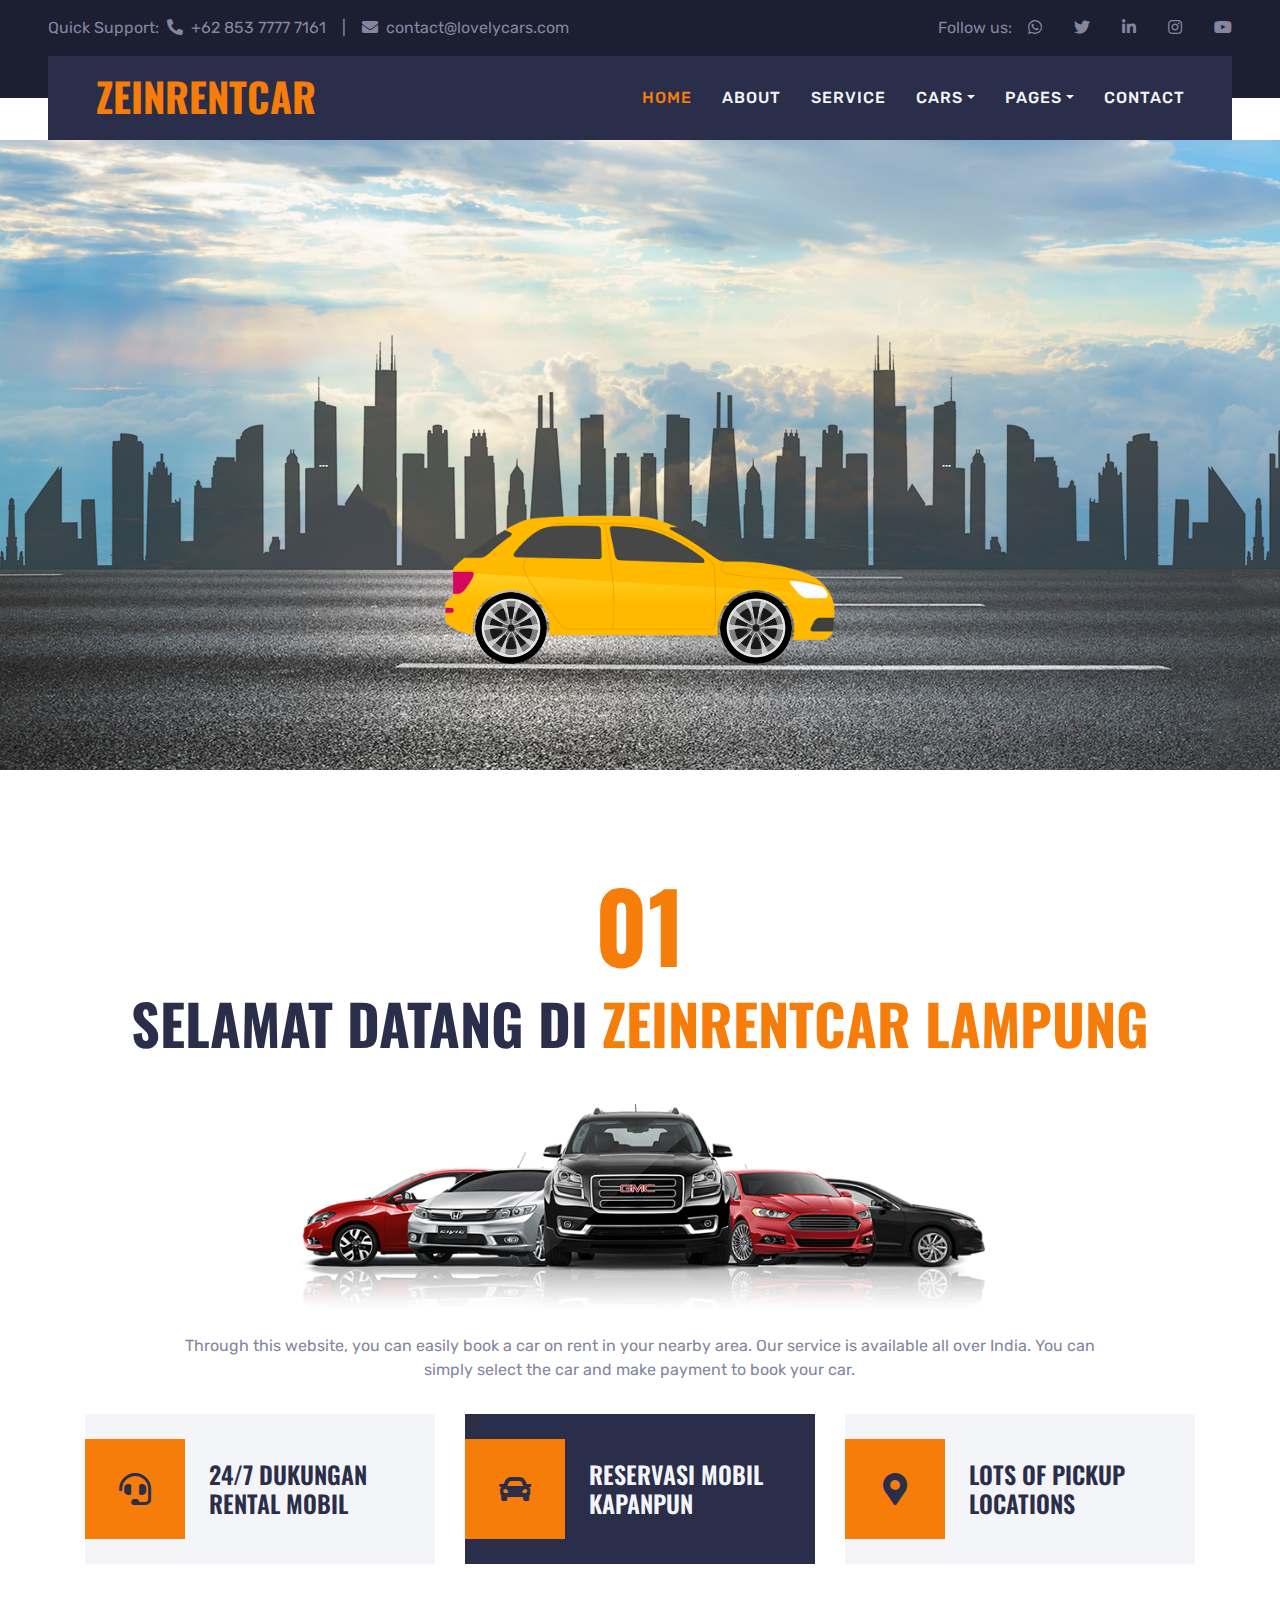
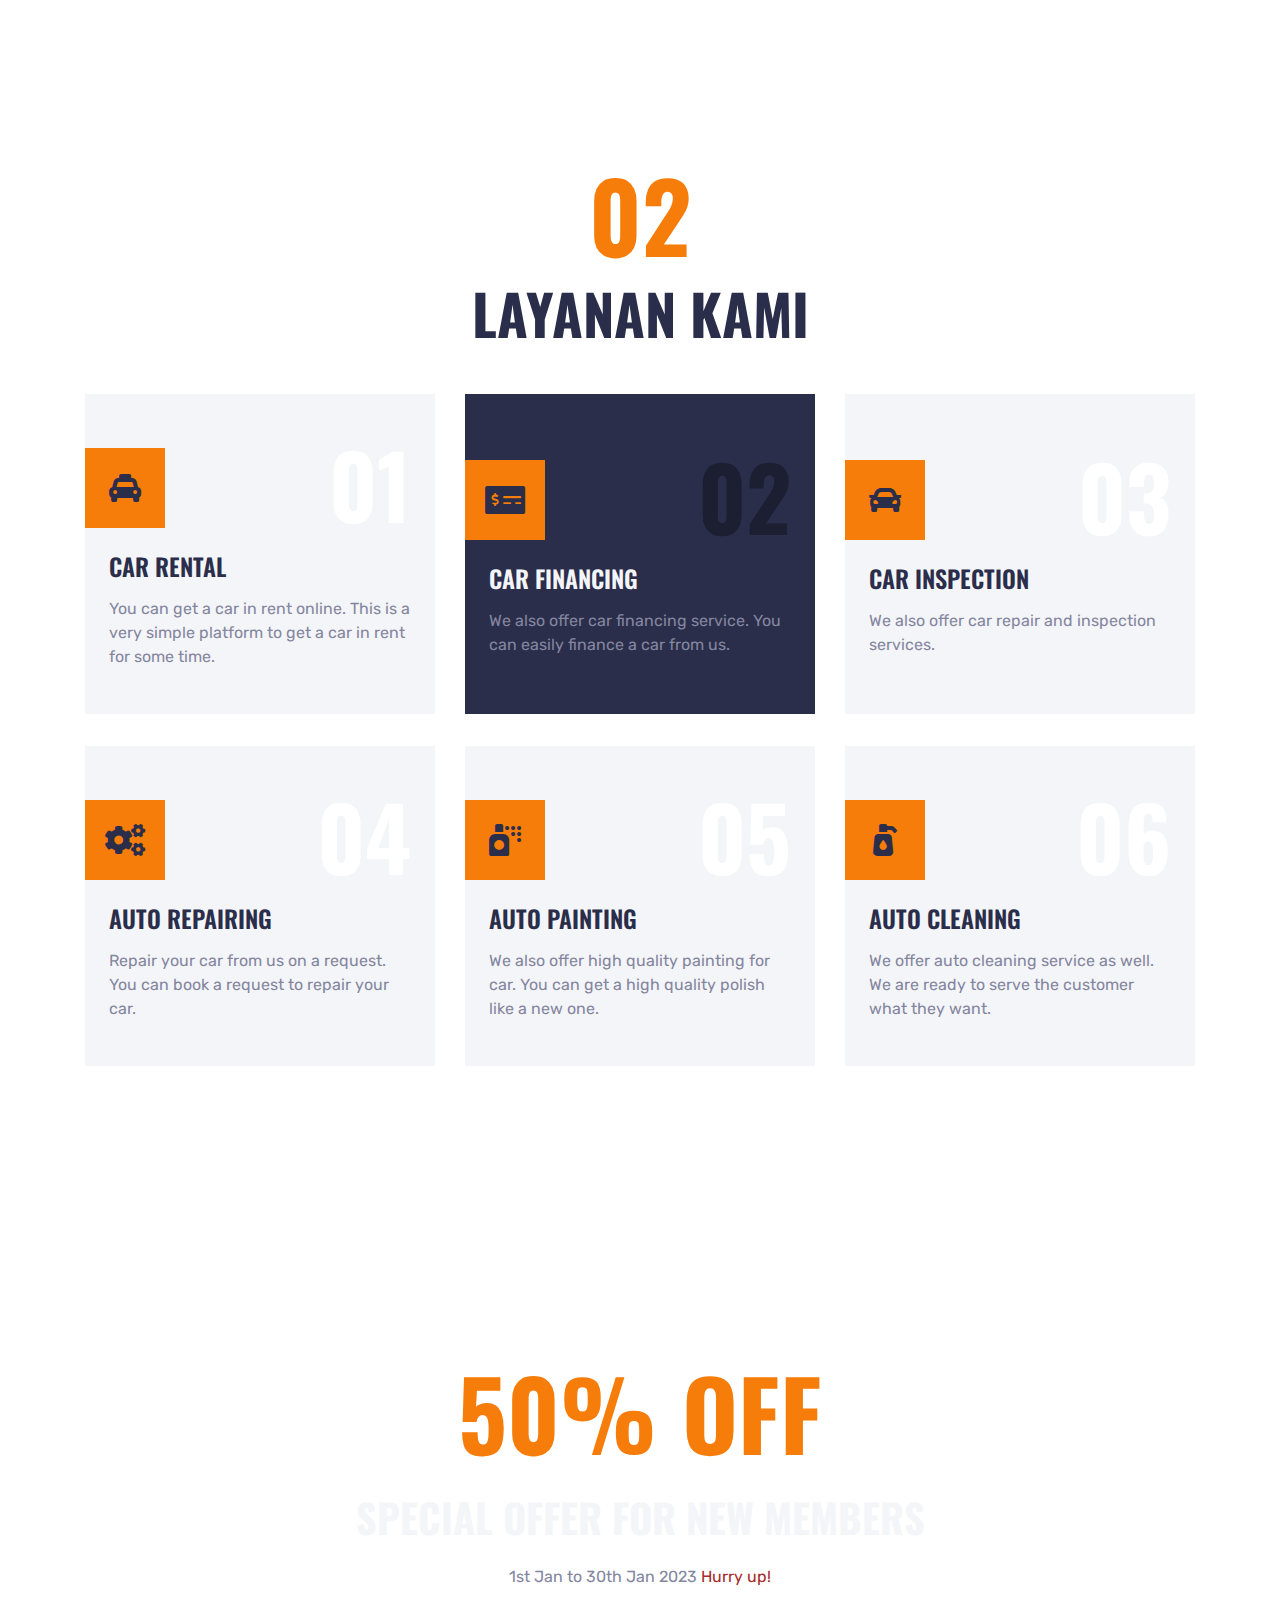
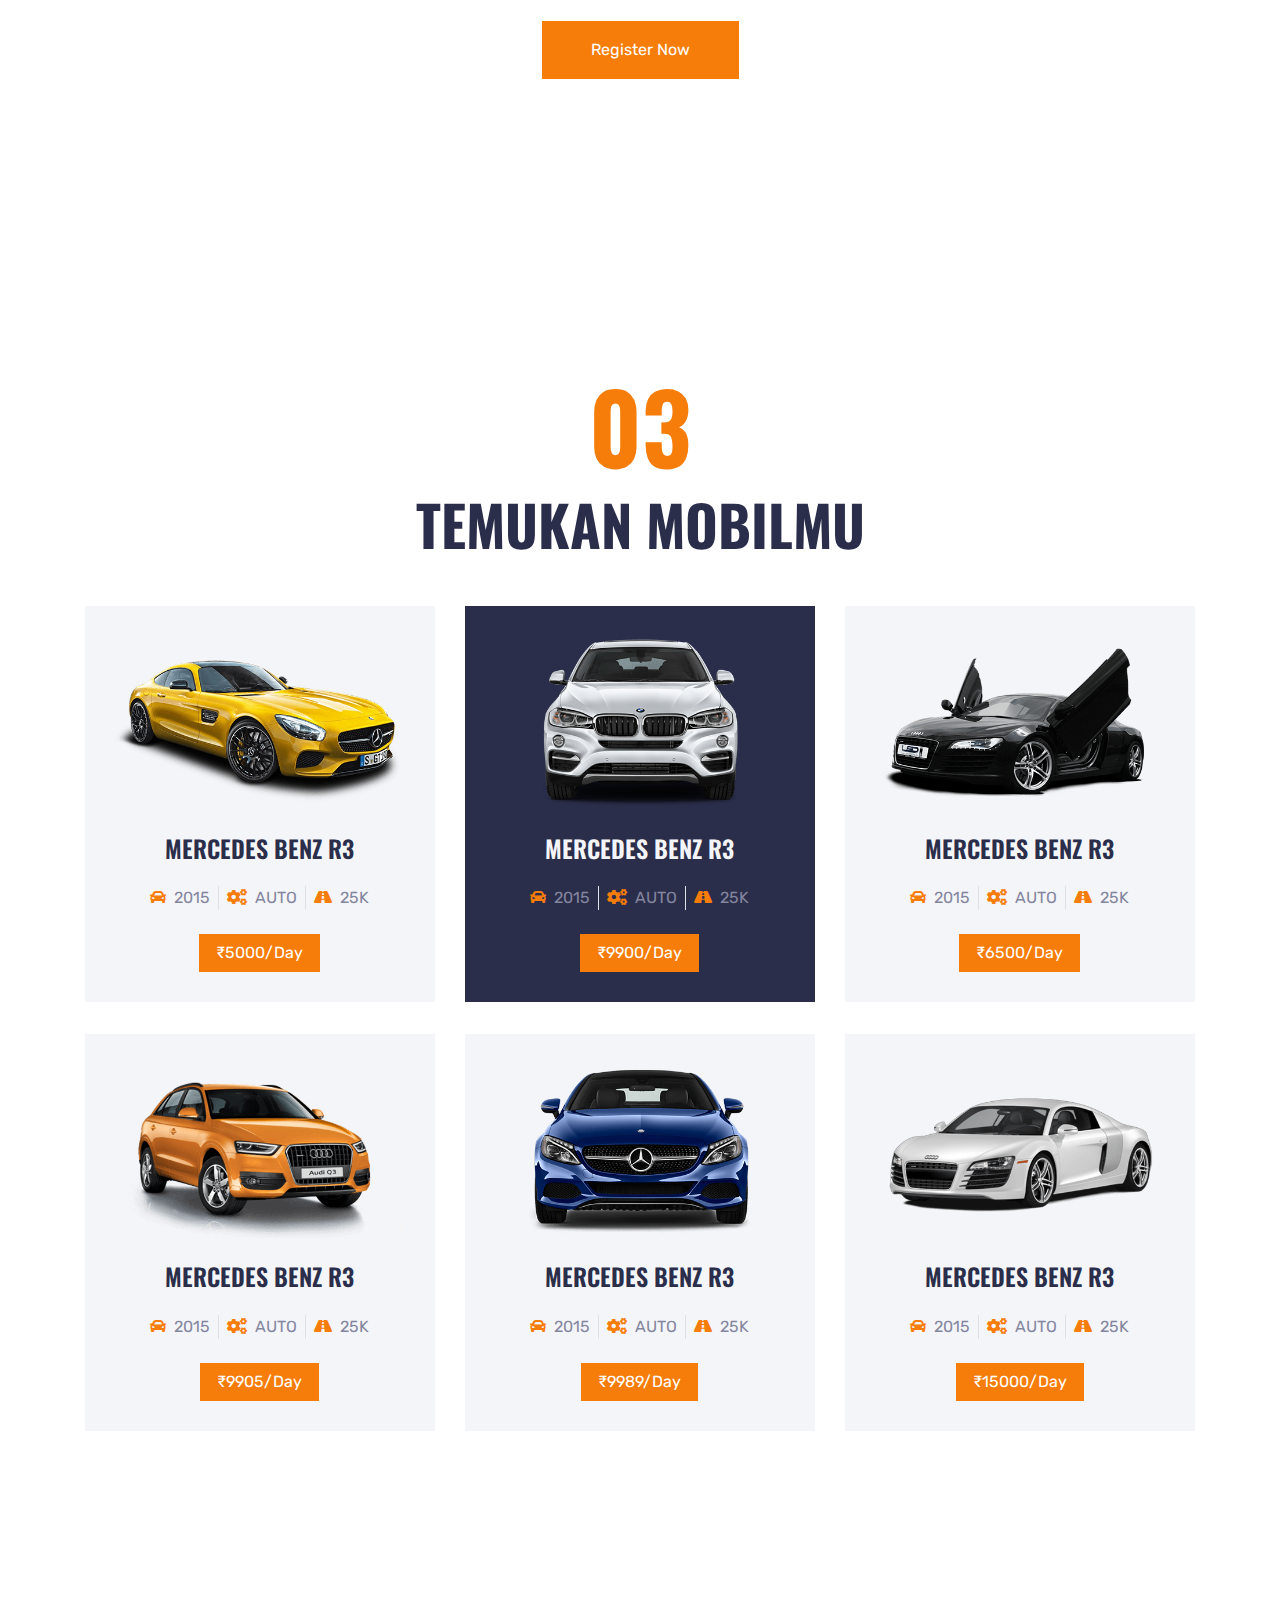
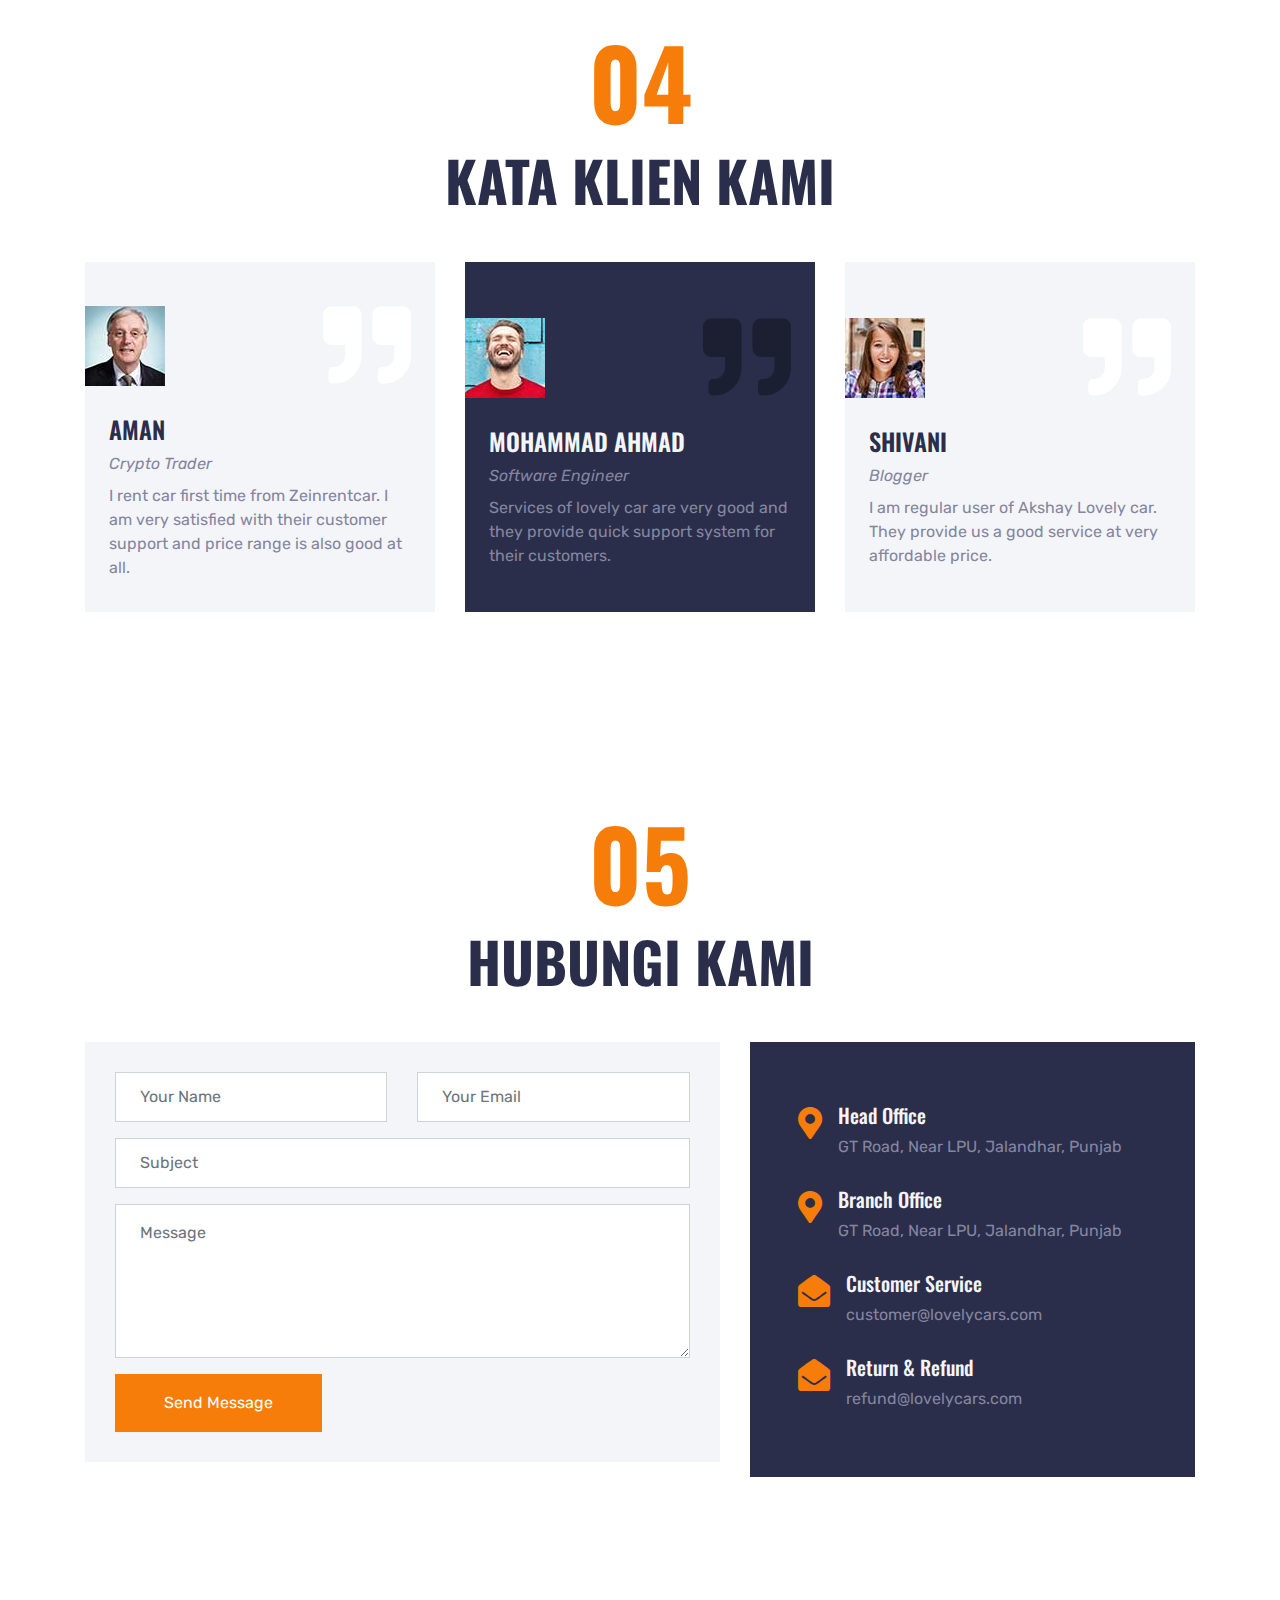
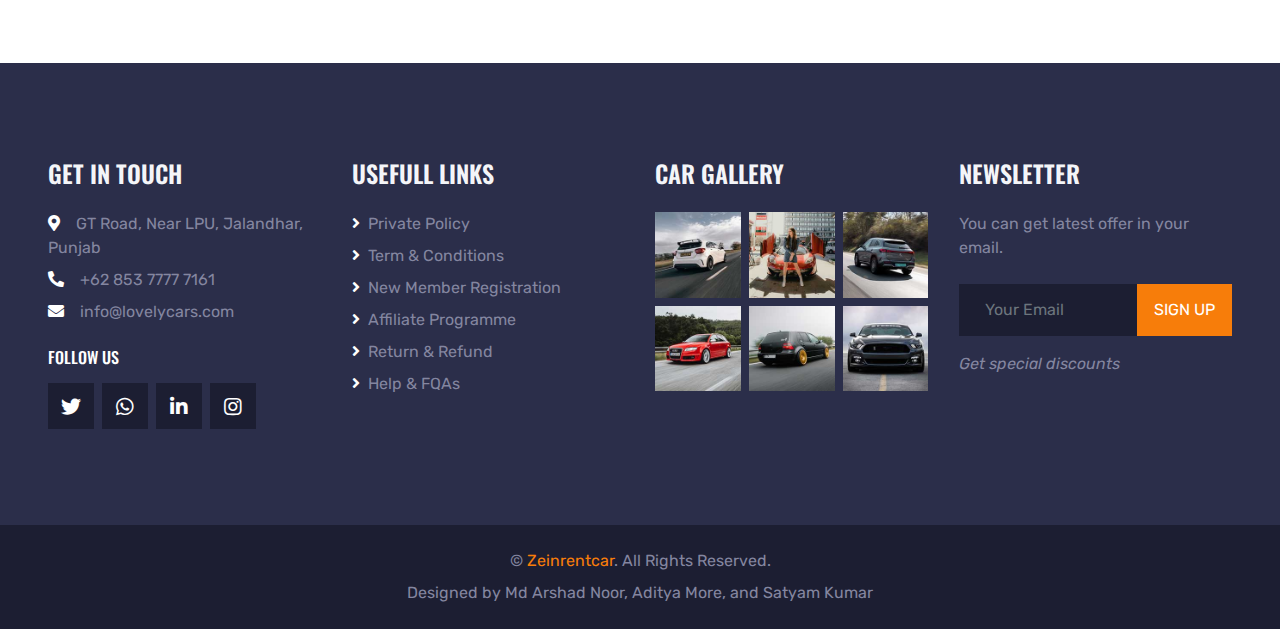
==== commit 4f7a4b6f: "change : rename LOVELY CARS to Zeinrentcar" ====
--- a/index.html
+++ b/index.html
@@ -5,7 +5,7 @@
     <meta charset="utf-8">
     <title>ZEINRENTCAR</title>
     <meta content="width=device-width, initial-scale=1.0" name="viewport">
-    <meta content="Lovely Cars - Zeinrentcar online" name="keywords">
+    <meta content="Zeinrentcar - Zeinrentcar online" name="keywords">
     <meta content="This is a car rental website. You can Zeinrentcar in Jalandhar, punjab." name="description">
 
     <!-- Favicon to show in browser tab -->
@@ -72,7 +72,7 @@
         <div class="position-relative px-lg-5" style="z-index: 9;">
             <nav class="navbar navbar-expand-lg bg-secondary navbar-dark py-3 py-lg-0 pl-3 pl-lg-5">
                 <a href="" class="navbar-brand">
-                    <h1 class="text-uppercase text-primary mb-1">Lovely Cars</h1>
+                    <h1 class="text-uppercase text-primary mb-1">Zeinrentcar</h1>
                 </a>
                 <button type="button" class="navbar-toggler" data-toggle="collapse" data-target="#navbarCollapse">
                     <span class="navbar-toggler-icon"></span>
@@ -507,7 +507,7 @@
                     </div>
                     <h4 class="text-uppercase mb-2">Aman</h4>
                     <i class="mb-2">Crypto Trader</i>
-                    <p class="m-0">I rent car first time from Lovely Cars. I am very satisfied with their customer support and price range is also good at all.</p>
+                    <p class="m-0">I rent car first time from Zeinrentcar. I am very satisfied with their customer support and price range is also good at all.</p>
                 </div>
             </div>
         </div>
@@ -648,7 +648,7 @@
         </div>
     </div>
     <div class="container-fluid bg-dark py-4 px-sm-3 px-md-5">
-        <p class="mb-2 text-center text-body">&copy; <a href="#">Lovely Cars</a>. All Rights Reserved.</p>
+        <p class="mb-2 text-center text-body">&copy; <a href="#">Zeinrentcar</a>. All Rights Reserved.</p>
 		
 		<!--/*** This template is free as long as you keep the footer author’s credit link/attribution link/backlink. If you'd like to use the template without the footer author’s credit link/attribution link/backlink, you can purchase the Credit Removal License from "https://htmlcodex.com/credit-removal". Thank you for your support. ***/-->					
         <p class="m-0 text-center text-body">Designed by Md Arshad Noor, Aditya More, and Satyam Kumar</p>
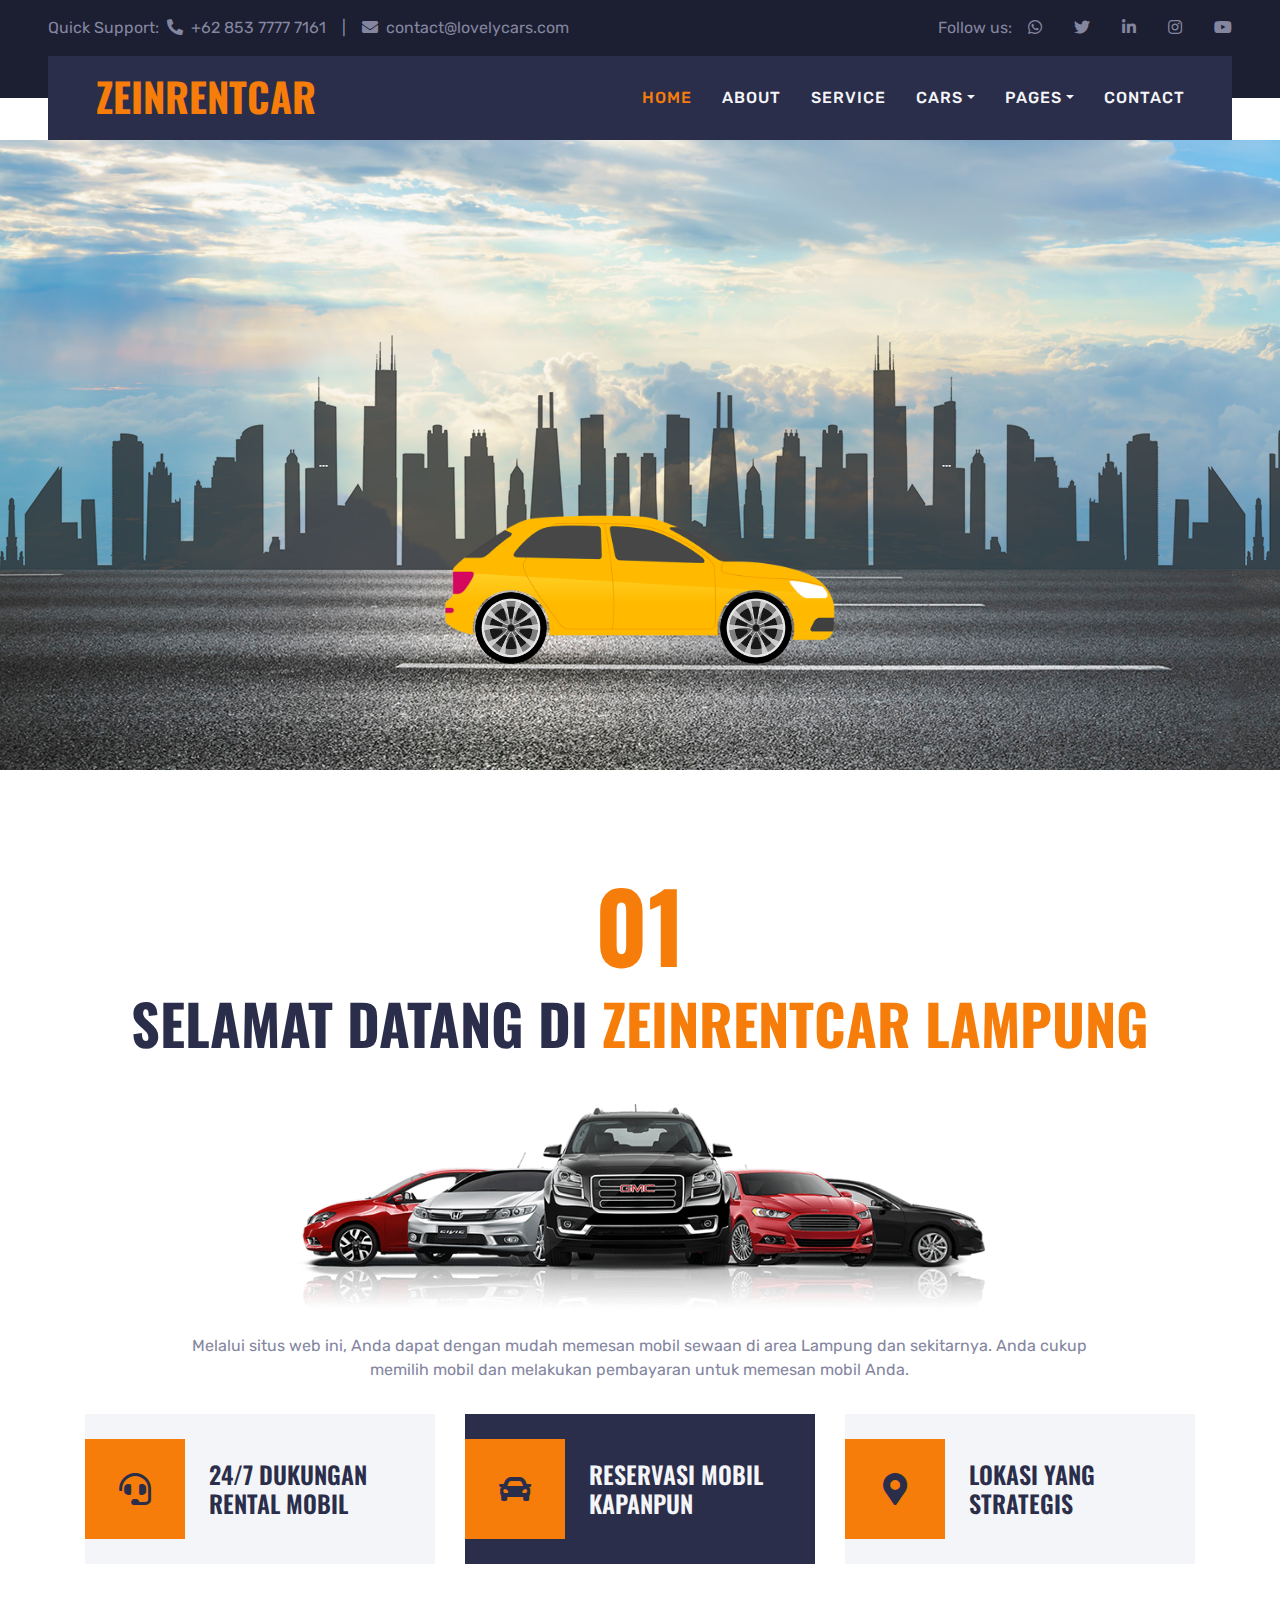
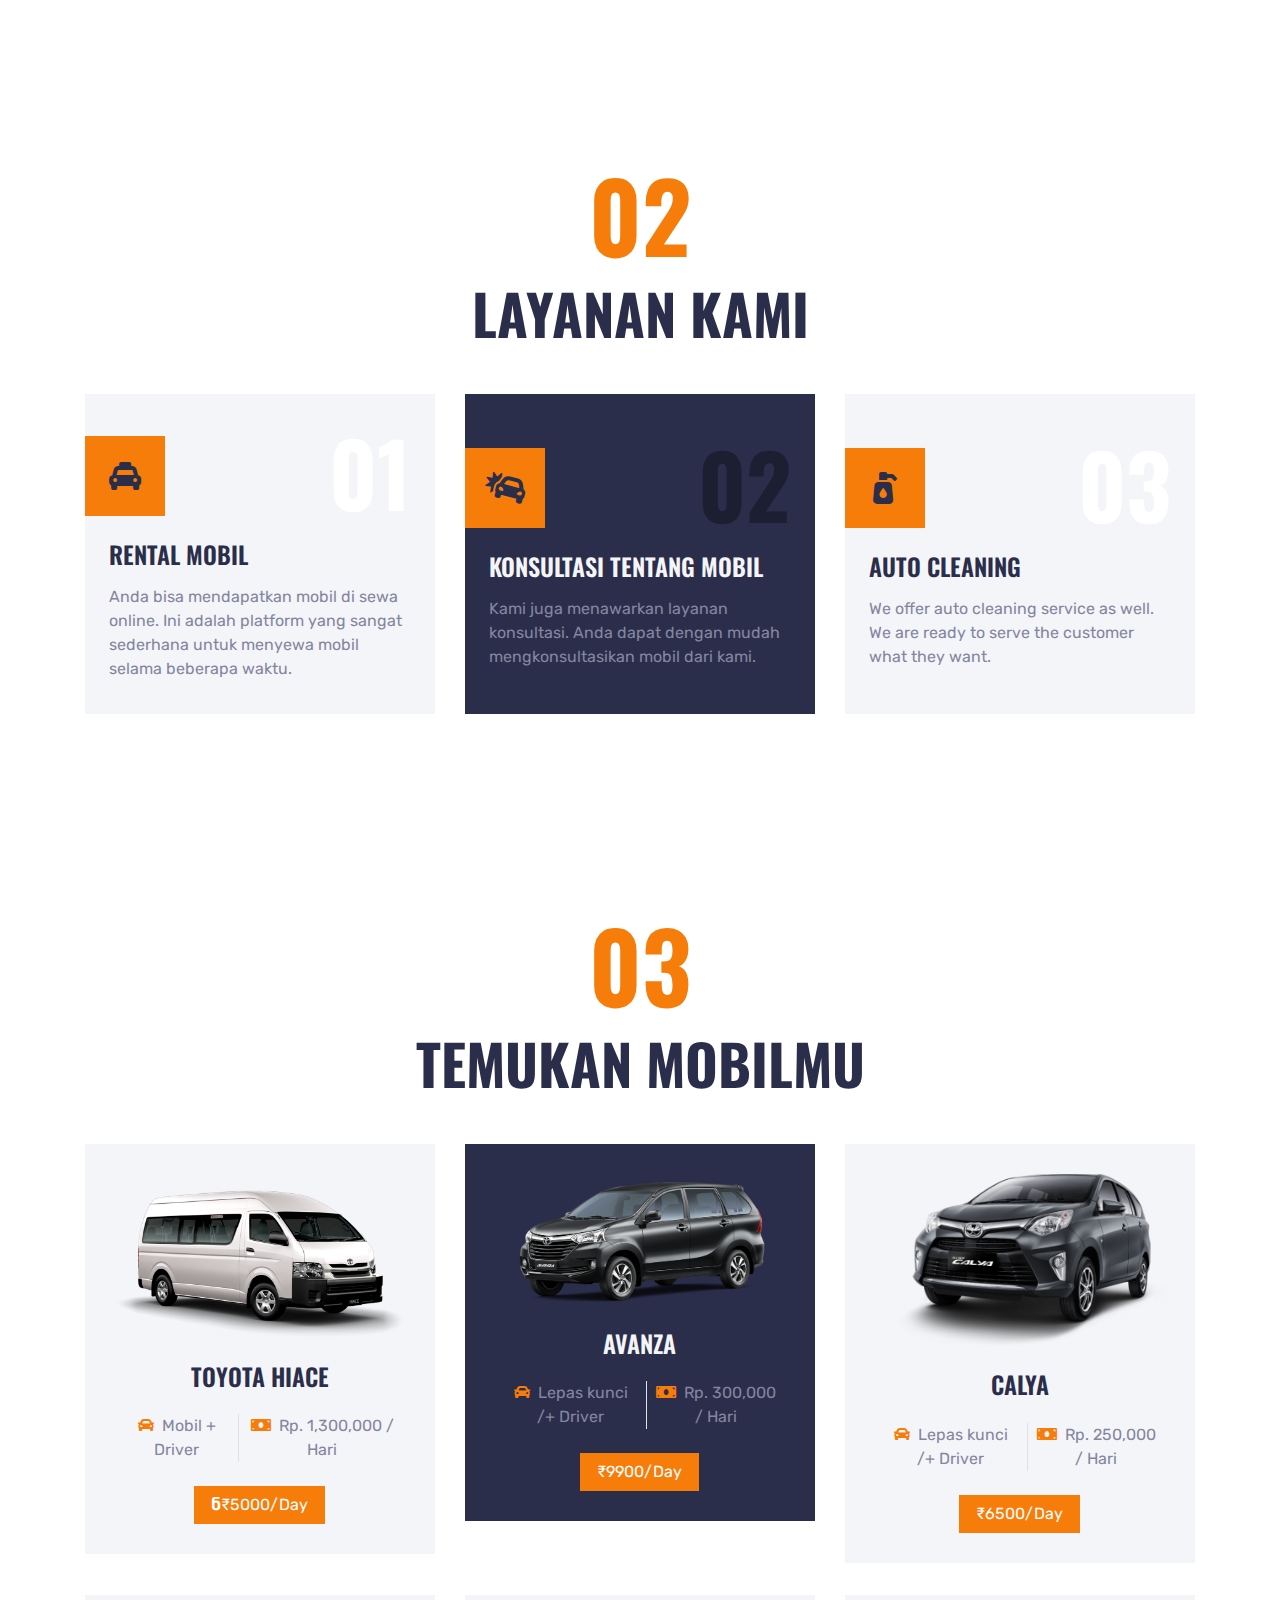
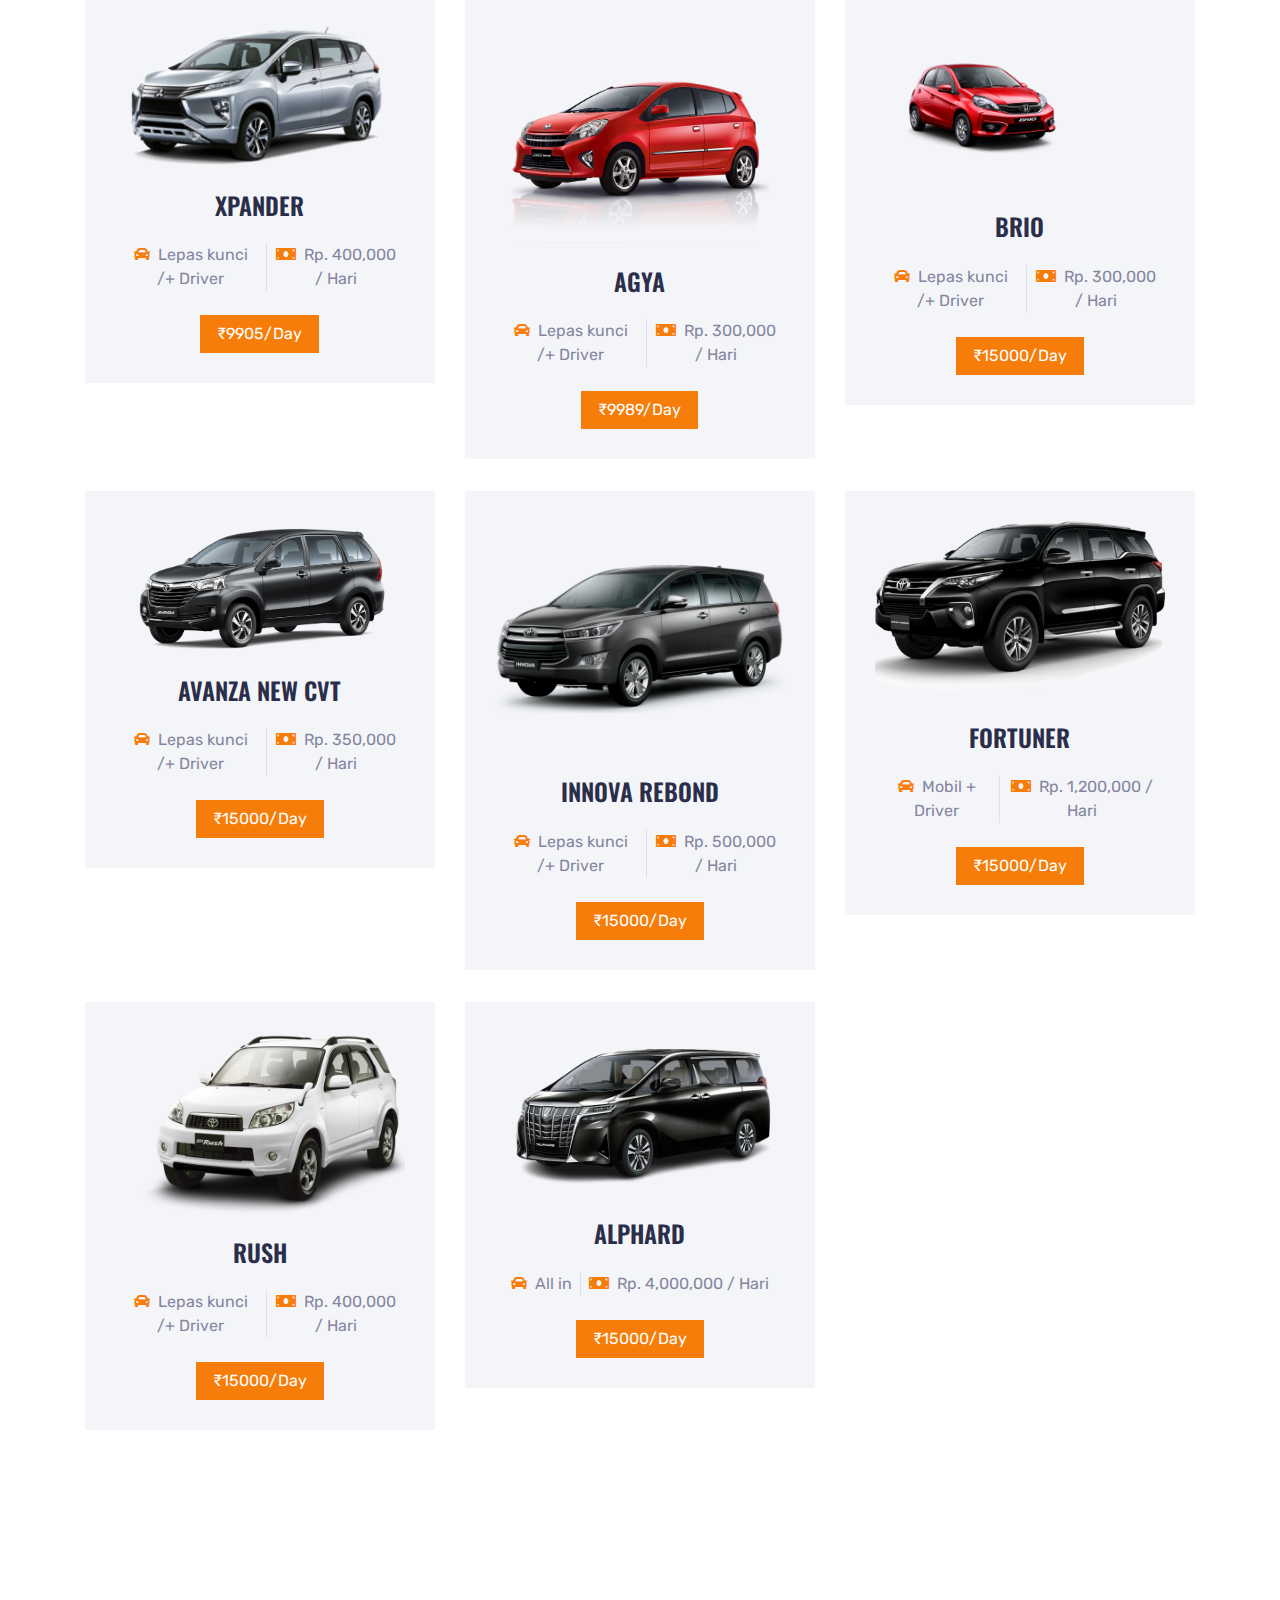
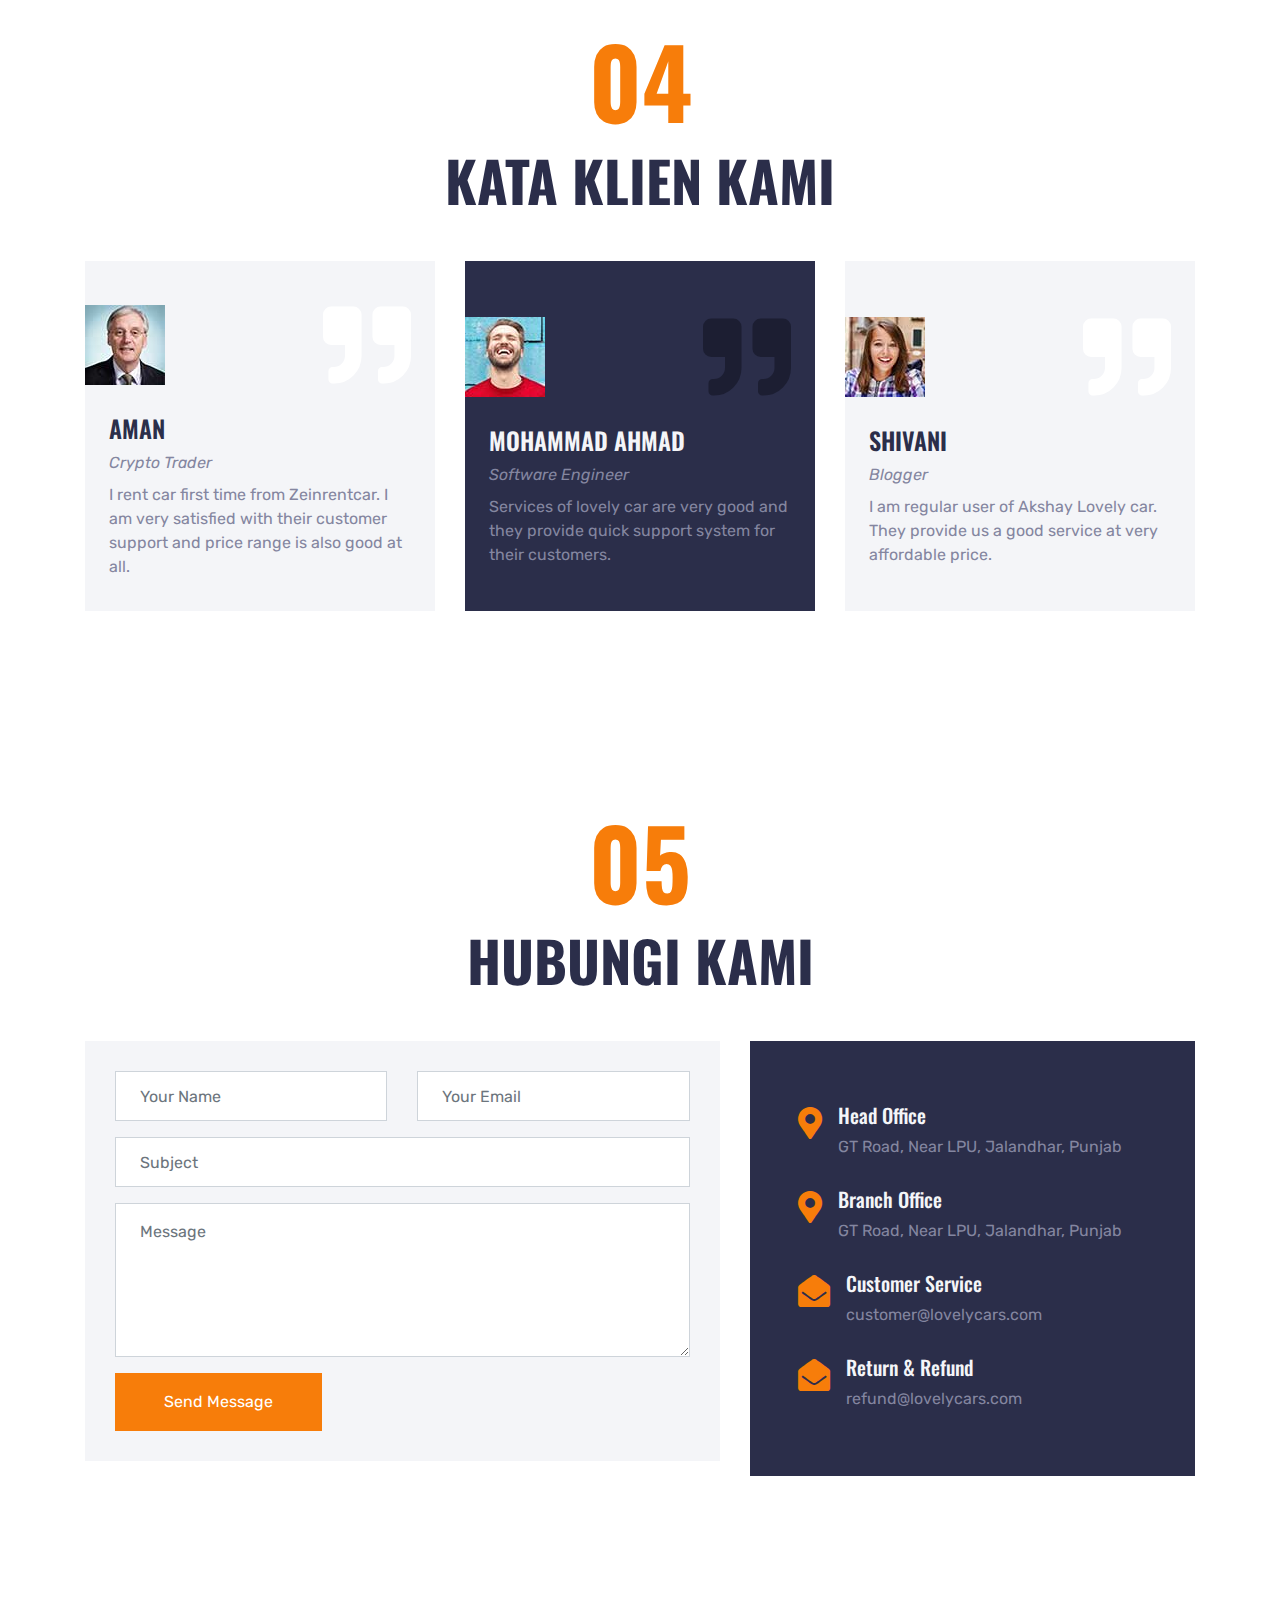
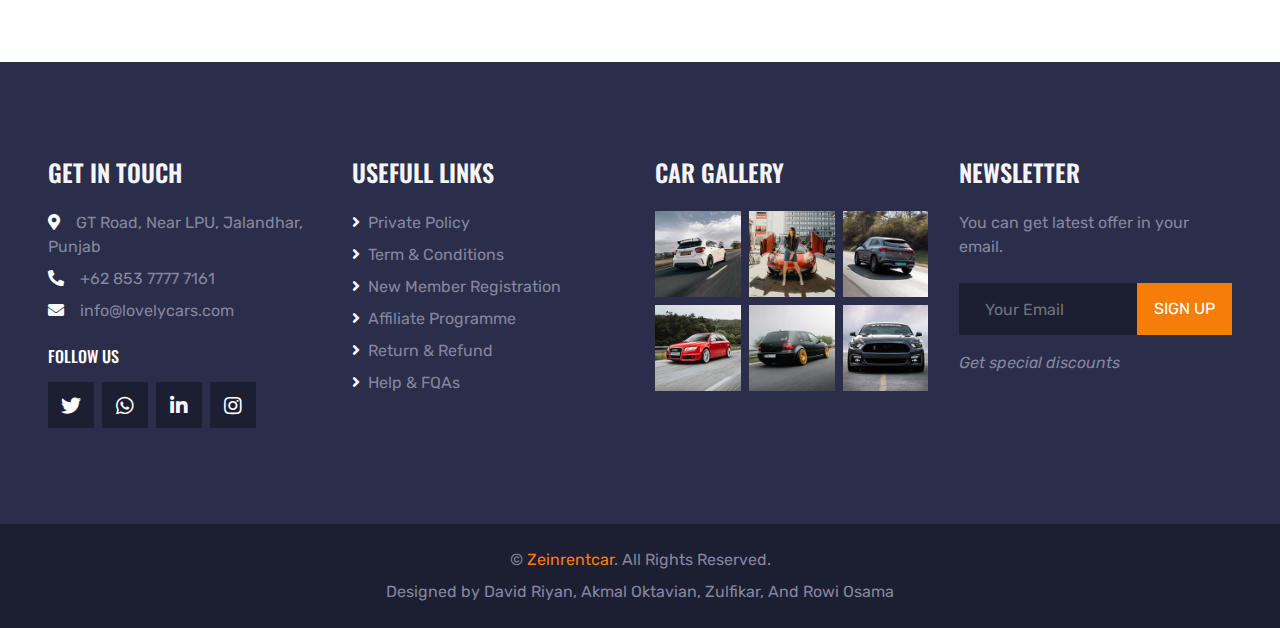
==== commit 639063b8: "change and repair file index "Temukan Mobilmu"" ====
--- a/index.html
+++ b/index.html
@@ -6,7 +6,7 @@
     <title>ZEINRENTCAR</title>
     <meta content="width=device-width, initial-scale=1.0" name="viewport">
     <meta content="Zeinrentcar - Zeinrentcar online" name="keywords">
-    <meta content="This is a car rental website. You can Zeinrentcar in Jalandhar, punjab." name="description">
+    <meta content="This is a rental mobil website. You can Zeinrentcar in Jalandhar, punjab." name="description">
 
     <!-- Favicon to show in browser tab -->
     <link href="img/favicon.ico" rel="icon">
@@ -126,7 +126,8 @@
             <div class="row justify-content-center">
                 <div class="col-lg-10 text-center">
                     <img class="w-75 mb-4" src="img/about.png" alt="">
-                    <p>Through this website, you can easily book a car on rent in your nearby area. Our service is available all over India. You can simply select the car and make payment to book your car.</p>
+                    <!-- <p>ZEINRENTCAR adalah spesialis jasa rental mobil terbaik yang ada di Lampung dengan mobil terbaru dan sopir-sopir yang berpengalaman.</p> -->
+                    <p>Melalui situs web ini, Anda dapat dengan mudah memesan mobil sewaan di area Lampung dan sekitarnya. Anda cukup memilih mobil dan melakukan pembayaran untuk memesan mobil Anda.</p>
                 </div>
             </div>
             <div class="row mt-3">
@@ -151,7 +152,7 @@
                         <div class="d-flex align-items-center justify-content-center flex-shrink-0 bg-primary ml-n4 mr-4" style="width: 100px; height: 100px;">
                             <i class="fa fa-2x fa-map-marker-alt text-secondary"></i>
                         </div>
-                        <h4 class="text-uppercase m-0">Lots Of Pickup Locations</h4>
+                        <h4 class="text-uppercase m-0">Lokasi yang strategis</h4>
                     </div>
                 </div>
             </div>
@@ -174,23 +175,23 @@
                             </div>
                             <h1 class="display-2 text-white mt-n2 m-0">01</h1>
                         </div>
-                        <h4 class="text-uppercase mb-3">Car Rental</h4>
-                        <p class="m-0">You can get a car in rent online. This is a very simple platform to get a car in rent for some time.</p>
+                        <h4 class="text-uppercase mb-3">rental mobil</h4>
+                        <p class="m-0">Anda bisa mendapatkan mobil di sewa online. Ini adalah platform yang sangat sederhana untuk menyewa mobil selama beberapa waktu.</p>
                     </div>
                 </div>
                 <div class="col-lg-4 col-md-6 mb-2">
                     <div class="service-item active d-flex flex-column justify-content-center px-4 mb-4">
                         <div class="d-flex align-items-center justify-content-between mb-3">
                             <div class="d-flex align-items-center justify-content-center bg-primary ml-n4" style="width: 80px; height: 80px;">
-                                <i class="fa fa-2x fa-money-check-alt text-secondary"></i>
+                                <i class="fa fa-2x fa-car-crash text-secondary"></i>
                             </div>
                             <h1 class="display-2 text-white mt-n2 m-0">02</h1>
                         </div>
-                        <h4 class="text-uppercase mb-3">Car Financing</h4>
-                        <p class="m-0">We also offer car financing service. You can easily finance a car from us.</p>
-                    </div>
-                </div>
-                <div class="col-lg-4 col-md-6 mb-2">
+                        <h4 class="text-uppercase mb-3">konsultasi tentang mobil</h4>
+                        <p class="m-0">Kami juga menawarkan layanan konsultasi. Anda dapat dengan mudah mengkonsultasikan mobil dari kami.</p>
+                    </div>
+                </div>
+                <!-- <div class="col-lg-4 col-md-6 mb-2">
                     <div class="service-item d-flex flex-column justify-content-center px-4 mb-4">
                         <div class="d-flex align-items-center justify-content-between mb-3">
                             <div class="d-flex align-items-center justify-content-center bg-primary ml-n4" style="width: 80px; height: 80px;">
@@ -198,11 +199,11 @@
                             </div>
                             <h1 class="display-2 text-white mt-n2 m-0">03</h1>
                         </div>
-                        <h4 class="text-uppercase mb-3">Car Inspection</h4>
-                        <p class="m-0">We also offer car repair and inspection services.</p>
-                    </div>
-                </div>
-                <div class="col-lg-4 col-md-6 mb-2">
+                        <h4 class="text-uppercase mb-3">Pengalaman Pengemudi</h4>
+                        <p class="m-0">Pengemudi kami terbiasa dengan medan perjalanan, menciptakan kenyamanan sehingga anda bisa beristirahat selama perjalanan.</p>
+                    </div>
+                </div> -->
+                <!-- <div class="col-lg-4 col-md-6 mb-2">
                     <div class="service-item d-flex flex-column justify-content-center px-4 mb-4">
                         <div class="d-flex align-items-center justify-content-between mb-3">
                             <div class="d-flex align-items-center justify-content-center bg-primary ml-n4" style="width: 80px; height: 80px;">
@@ -213,8 +214,8 @@
                         <h4 class="text-uppercase mb-3">Auto Repairing</h4>
                         <p class="m-0">Repair your car from us on a request. You can book a request to repair your car.</p>
                     </div>
-                </div>
-                <div class="col-lg-4 col-md-6 mb-2">
+                </div> -->
+                <!-- <div class="col-lg-4 col-md-6 mb-2">
                     <div class="service-item d-flex flex-column justify-content-center px-4 mb-4">
                         <div class="d-flex align-items-center justify-content-between mb-3">
                             <div class="d-flex align-items-center justify-content-center bg-primary ml-n4" style="width: 80px; height: 80px;">
@@ -225,14 +226,14 @@
                         <h4 class="text-uppercase mb-3">Auto Painting</h4>
                         <p class="m-0">We also offer high quality painting for car. You can get a high quality polish like a new one.</p>
                     </div>
-                </div>
+                </div> -->
                 <div class="col-lg-4 col-md-6 mb-2">
                     <div class="service-item d-flex flex-column justify-content-center px-4 mb-4">
                         <div class="d-flex align-items-center justify-content-between mb-3">
                             <div class="d-flex align-items-center justify-content-center bg-primary ml-n4" style="width: 80px; height: 80px;">
                                 <i class="fa fa-2x fa-pump-soap text-secondary"></i>
                             </div>
-                            <h1 class="display-2 text-white mt-n2 m-0">06</h1>
+                            <h1 class="display-2 text-white mt-n2 m-0">03</h1>
                         </div>
                         <h4 class="text-uppercase mb-3">Auto Cleaning</h4>
                         <p class="m-0">We offer auto cleaning service as well. We are ready to serve the customer what they want.</p>
@@ -242,10 +243,10 @@
         </div>
     </div>
     <!-- Services End -->
-
+    
 
     <!-- Banner Start -->
-    <div class="container-fluid py-5">
+    <!-- <div class="container-fluid py-5">
         <div class="container py-5">
             <div class="bg-banner py-5 px-4 text-center">
                 <div class="py-5">
@@ -257,10 +258,11 @@
             </div>
         </div>
     </div>
-    <!-- Banner End -->
+    Banner End -->
 
 
     <!-- Zeinrentcar Start -->
+    <!-- Temukan Mobil Start -->
     <div class="container-fluid py-5">
         <div class="container pt-5 pb-3">
             <h1 class="display-1 text-primary text-center">03</h1>
@@ -268,41 +270,33 @@
             <div class="row">
                 <div class="col-lg-4 col-md-6 mb-2">
                     <div class="rent-item mb-4">
-                        <img class="img-fluid mb-4" src="img/car-rent-1.png" alt="">
-                        <h4 class="text-uppercase mb-4">Mercedes Benz R3</h4>
-                        <div class="d-flex justify-content-center mb-4">
-                            <div class="px-2">
-                                <i class="fa fa-car text-primary mr-1"></i>
-                                <span>2015</span>
-                            </div>
-                            <div class="px-2 border-left border-right">
-                                <i class="fa fa-cogs text-primary mr-1"></i>
-                                <span>AUTO</span>
-                            </div>
-                            <div class="px-2">
-                                <i class="fa fa-road text-primary mr-1"></i>
-                                <span>25K</span>
-                            </div>
-                        </div>
-                        <a class="btn btn-primary px-3" href="">₹5000/Day</a>
+                        <img class="img-fluid mb-4" src="img/hi ace.png" alt="">
+                        <h4 class="text-uppercase mb-4">Toyota HiAce</h4>
+                        <div class="d-flex justify-content-center mb-4">
+                            <div class="px-2">
+                                <i class="fa fa-car text-primary mr-1"></i>
+                                <span>Mobil + Driver</span>
+                            </div>
+                            <div class="px-2 border-left">
+                                <i class="fa fa-money-bill text-primary mr-1"></i>
+                                <span>Rp. 1,300,000 / Hari</span>
+                            </div>
+                        </div>
+                        <a class="btn btn-primary px-3" href=""><i class="fa fa-whatsapp-square"></i>₹5000/Day</a>
                     </div>
                 </div>
                 <div class="col-lg-4 col-md-6 mb-2">
                     <div class="rent-item active mb-4">
-                        <img class="img-fluid mb-4" src="img/car-rent-2.png" alt="">
-                        <h4 class="text-uppercase mb-4">Mercedes Benz R3</h4>
-                        <div class="d-flex justify-content-center mb-4">
-                            <div class="px-2">
-                                <i class="fa fa-car text-primary mr-1"></i>
-                                <span>2015</span>
-                            </div>
-                            <div class="px-2 border-left border-right">
-                                <i class="fa fa-cogs text-primary mr-1"></i>
-                                <span>AUTO</span>
-                            </div>
-                            <div class="px-2">
-                                <i class="fa fa-road text-primary mr-1"></i>
-                                <span>25K</span>
+                        <img class="img-fluid mb-4" src="img/avanza.png" alt="">
+                        <h4 class="text-uppercase mb-4">Avanza</h4>
+                        <div class="d-flex justify-content-center mb-4">
+                            <div class="px-2">
+                                <i class="fa fa-car text-primary mr-1"></i>
+                                <span>Lepas kunci /+ Driver</span>
+                            </div>
+                            <div class="px-2 border-left">
+                                <i class="fa fa-money-bill text-primary mr-1"></i>
+                                <span>Rp. 300,000 / Hari</span>
                             </div>
                         </div>
                         <a class="btn btn-primary px-3" href="">₹9900/Day</a>
@@ -310,20 +304,16 @@
                 </div>
                 <div class="col-lg-4 col-md-6 mb-2">
                     <div class="rent-item mb-4">
-                        <img class="img-fluid mb-4" src="img/car-rent-3.png" alt="">
-                        <h4 class="text-uppercase mb-4">Mercedes Benz R3</h4>
-                        <div class="d-flex justify-content-center mb-4">
-                            <div class="px-2">
-                                <i class="fa fa-car text-primary mr-1"></i>
-                                <span>2015</span>
-                            </div>
-                            <div class="px-2 border-left border-right">
-                                <i class="fa fa-cogs text-primary mr-1"></i>
-                                <span>AUTO</span>
-                            </div>
-                            <div class="px-2">
-                                <i class="fa fa-road text-primary mr-1"></i>
-                                <span>25K</span>
+                        <img class="img-fluid mb-4" src="img/calya.png" alt="">
+                        <h4 class="text-uppercase mb-4">Calya</h4>
+                        <div class="d-flex justify-content-center mb-4">
+                            <div class="px-2">
+                                <i class="fa fa-car text-primary mr-1"></i>
+                                <span>Lepas kunci /+ Driver</span>
+                            </div>
+                            <div class="px-2 border-left">
+                                <i class="fa fa-money-bill text-primary mr-1"></i>
+                                <span>Rp. 250,000 / Hari</span>
                             </div>
                         </div>
                         <a class="btn btn-primary px-3" href="">₹6500/Day</a>
@@ -331,20 +321,16 @@
                 </div>
                 <div class="col-lg-4 col-md-6 mb-2">
                     <div class="rent-item mb-4">
-                        <img class="img-fluid mb-4" src="img/car-rent-4.png" alt="">
-                        <h4 class="text-uppercase mb-4">Mercedes Benz R3</h4>
-                        <div class="d-flex justify-content-center mb-4">
-                            <div class="px-2">
-                                <i class="fa fa-car text-primary mr-1"></i>
-                                <span>2015</span>
-                            </div>
-                            <div class="px-2 border-left border-right">
-                                <i class="fa fa-cogs text-primary mr-1"></i>
-                                <span>AUTO</span>
-                            </div>
-                            <div class="px-2">
-                                <i class="fa fa-road text-primary mr-1"></i>
-                                <span>25K</span>
+                        <img class="img-fluid mb-4" src="img/xpander.png" alt="">
+                        <h4 class="text-uppercase mb-4">XPander</h4>
+                        <div class="d-flex justify-content-center mb-4">
+                            <div class="px-2">
+                                <i class="fa fa-car text-primary mr-1"></i>
+                                <span>Lepas kunci /+ Driver</span>
+                            </div>
+                            <div class="px-2 border-left">
+                                <i class="fa fa-money-bill text-primary mr-1"></i>
+                                <span>Rp. 400,000 / Hari</span>
                             </div>
                         </div>
                         <a class="btn btn-primary px-3" href="">₹9905/Day</a>
@@ -352,20 +338,16 @@
                 </div>
                 <div class="col-lg-4 col-md-6 mb-2">
                     <div class="rent-item mb-4">
-                        <img class="img-fluid mb-4" src="img/car-rent-5.png" alt="">
-                        <h4 class="text-uppercase mb-4">Mercedes Benz R3</h4>
-                        <div class="d-flex justify-content-center mb-4">
-                            <div class="px-2">
-                                <i class="fa fa-car text-primary mr-1"></i>
-                                <span>2015</span>
-                            </div>
-                            <div class="px-2 border-left border-right">
-                                <i class="fa fa-cogs text-primary mr-1"></i>
-                                <span>AUTO</span>
-                            </div>
-                            <div class="px-2">
-                                <i class="fa fa-road text-primary mr-1"></i>
-                                <span>25K</span>
+                        <img class="img-fluid mb-4" src="img/agya.png" alt="">
+                        <h4 class="text-uppercase mb-4">Agya</h4>
+                        <div class="d-flex justify-content-center mb-4">
+                            <div class="px-2">
+                                <i class="fa fa-car text-primary mr-1"></i>
+                                <span>Lepas kunci /+ Driver</span>
+                            </div>
+                            <div class="px-2 border-left">
+                                <i class="fa fa-money-bill text-primary mr-1"></i>
+                                <span>Rp. 300,000 / Hari</span>
                             </div>
                         </div>
                         <a class="btn btn-primary px-3" href="">₹9989/Day</a>
@@ -373,28 +355,110 @@
                 </div>
                 <div class="col-lg-4 col-md-6 mb-2">
                     <div class="rent-item mb-4">
-                        <img class="img-fluid mb-4" src="img/car-rent-6.png" alt="">
-                        <h4 class="text-uppercase mb-4">Mercedes Benz R3</h4>
-                        <div class="d-flex justify-content-center mb-4">
-                            <div class="px-2">
-                                <i class="fa fa-car text-primary mr-1"></i>
-                                <span>2015</span>
-                            </div>
-                            <div class="px-2 border-left border-right">
-                                <i class="fa fa-cogs text-primary mr-1"></i>
-                                <span>AUTO</span>
-                            </div>
-                            <div class="px-2">
-                                <i class="fa fa-road text-primary mr-1"></i>
-                                <span>25K</span>
+                        <img class="img-fluid mb-4" src="img/brio.png" alt="">
+                        <h4 class="text-uppercase mb-4">Brio</h4>
+                        <div class="d-flex justify-content-center mb-4">
+                            <div class="px-2">
+                                <i class="fa fa-car text-primary mr-1"></i>
+                                <span>Lepas kunci /+ Driver</span>
+                            </div>
+                            <div class="px-2 border-left">
+                                <i class="fa fa-money-bill text-primary mr-1"></i>
+                                <span>Rp. 300,000 / Hari</span>
                             </div>
                         </div>
                         <a class="btn btn-primary px-3" href="">₹15000/Day</a>
                     </div>
                 </div>
-            </div>
-        </div>
-    </div>
+                <div class="col-lg-4 col-md-6 mb-2">
+                    <div class="rent-item mb-4">
+                        <img class="img-fluid mb-4" src="img/avanza new cvt.png" alt="">
+                        <h4 class="text-uppercase mb-4">Avanza New CVT</h4>
+                        <div class="d-flex justify-content-center mb-4">
+                            <div class="px-2">
+                                <i class="fa fa-car text-primary mr-1"></i>
+                                <span>Lepas kunci /+ Driver</span>
+                            </div>
+                            <div class="px-2 border-left">
+                                <i class="fa fa-money-bill text-primary mr-1"></i>
+                                <span>Rp. 350,000 / Hari</span>
+                            </div>
+                        </div>
+                        <a class="btn btn-primary px-3" href="">₹15000/Day</a>
+                    </div>
+                </div>
+                <div class="col-lg-4 col-md-6 mb-2">
+                    <div class="rent-item mb-4">
+                        <img class="img-fluid mb-4" src="img/innova rebond.png" alt="">
+                        <h4 class="text-uppercase mb-4">Innova Rebond</h4>
+                        <div class="d-flex justify-content-center mb-4">
+                            <div class="px-2">
+                                <i class="fa fa-car text-primary mr-1"></i>
+                                <span>Lepas kunci /+ Driver</span>
+                            </div>
+                            <div class="px-2 border-left">
+                                <i class="fa fa-money-bill text-primary mr-1"></i>
+                                <span>Rp. 500,000 / Hari</span>
+                            </div>
+                        </div>
+                        <a class="btn btn-primary px-3" href="">₹15000/Day</a>
+                    </div>
+                </div>
+                <div class="col-lg-4 col-md-6 mb-2">
+                    <div class="rent-item mb-4">
+                        <img class="img-fluid mb-4" src="img/fortuner.png" alt="">
+                        <h4 class="text-uppercase mb-4">Fortuner</h4>
+                        <div class="d-flex justify-content-center mb-4">
+                            <div class="px-2">
+                                <i class="fa fa-car text-primary mr-1"></i>
+                                <span>Mobil + Driver</span>
+                            </div>
+                            <div class="px-2 border-left">
+                                <i class="fa fa-money-bill text-primary mr-1"></i>
+                                <span>Rp. 1,200,000 / Hari</span>
+                            </div>
+                        </div>
+                        <a class="btn btn-primary px-3" href="">₹15000/Day</a>
+                    </div>
+                </div>
+                <div class="col-lg-4 col-md-6 mb-2">
+                    <div class="rent-item mb-4">
+                        <img class="img-fluid mb-4" src="img/rush.png" alt="">
+                        <h4 class="text-uppercase mb-4">Rush</h4>
+                        <div class="d-flex justify-content-center mb-4">
+                            <div class="px-2">
+                                <i class="fa fa-car text-primary mr-1"></i>
+                                <span>Lepas kunci /+ Driver</span>
+                            </div>
+                            <div class="px-2 border-left">
+                                <i class="fa fa-money-bill text-primary mr-1"></i>
+                                <span>Rp. 400,000 / Hari</span>
+                            </div>
+                        </div>
+                        <a class="btn btn-primary px-3" href="">₹15000/Day</a>
+                    </div>
+                </div>
+                <div class="col-lg-4 col-md-6 mb-2">
+                    <div class="rent-item mb-4">
+                        <img class="img-fluid mb-4" src="img/alphard.png" alt="">
+                        <h4 class="text-uppercase mb-4">Alphard</h4>
+                        <div class="d-flex justify-content-center mb-4">
+                            <div class="px-2">
+                                <i class="fa fa-car text-primary mr-1"></i>
+                                <span>All in</span>
+                            </div>
+                            <div class="px-2 border-left">
+                                <i class="fa fa-money-bill text-primary mr-1"></i>
+                                <span>Rp. 4,000,000 / Hari</span>
+                            </div>
+                        </div>
+                        <a class="btn btn-primary px-3" href="">₹15000/Day</a>
+                    </div>
+                </div>
+            </div>
+        </div>
+    </div>
+    <!-- Temukan Mobil End -->
     <!-- Zeinrentcar End -->
 
 
@@ -651,7 +715,7 @@
         <p class="mb-2 text-center text-body">&copy; <a href="#">Zeinrentcar</a>. All Rights Reserved.</p>
 		
 		<!--/*** This template is free as long as you keep the footer author’s credit link/attribution link/backlink. If you'd like to use the template without the footer author’s credit link/attribution link/backlink, you can purchase the Credit Removal License from "https://htmlcodex.com/credit-removal". Thank you for your support. ***/-->					
-        <p class="m-0 text-center text-body">Designed by Md Arshad Noor, Aditya More, and Satyam Kumar</p>
+        <p class="m-0 text-center text-body">Designed by David Riyan, Akmal Oktavian, Zulfikar, And Rowi Osama</p>
     </div>
     <!-- Footer End -->
 
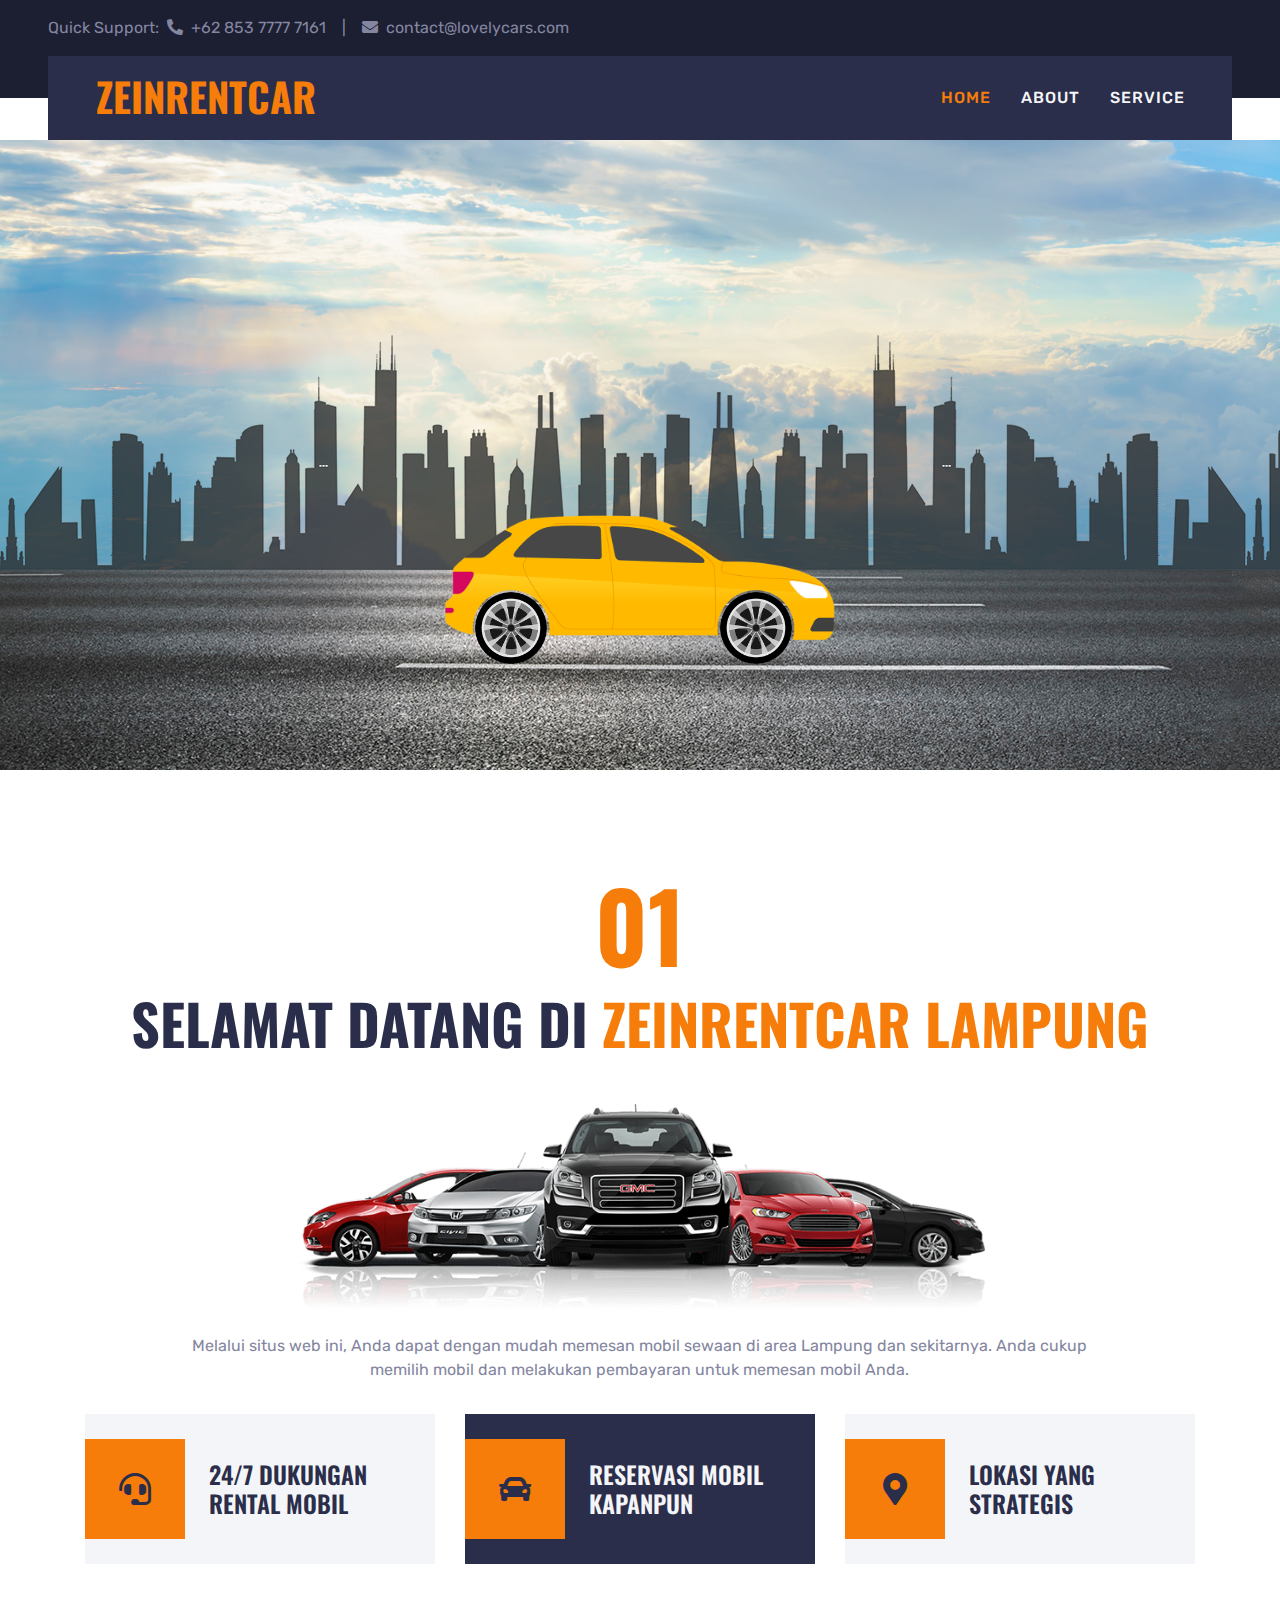
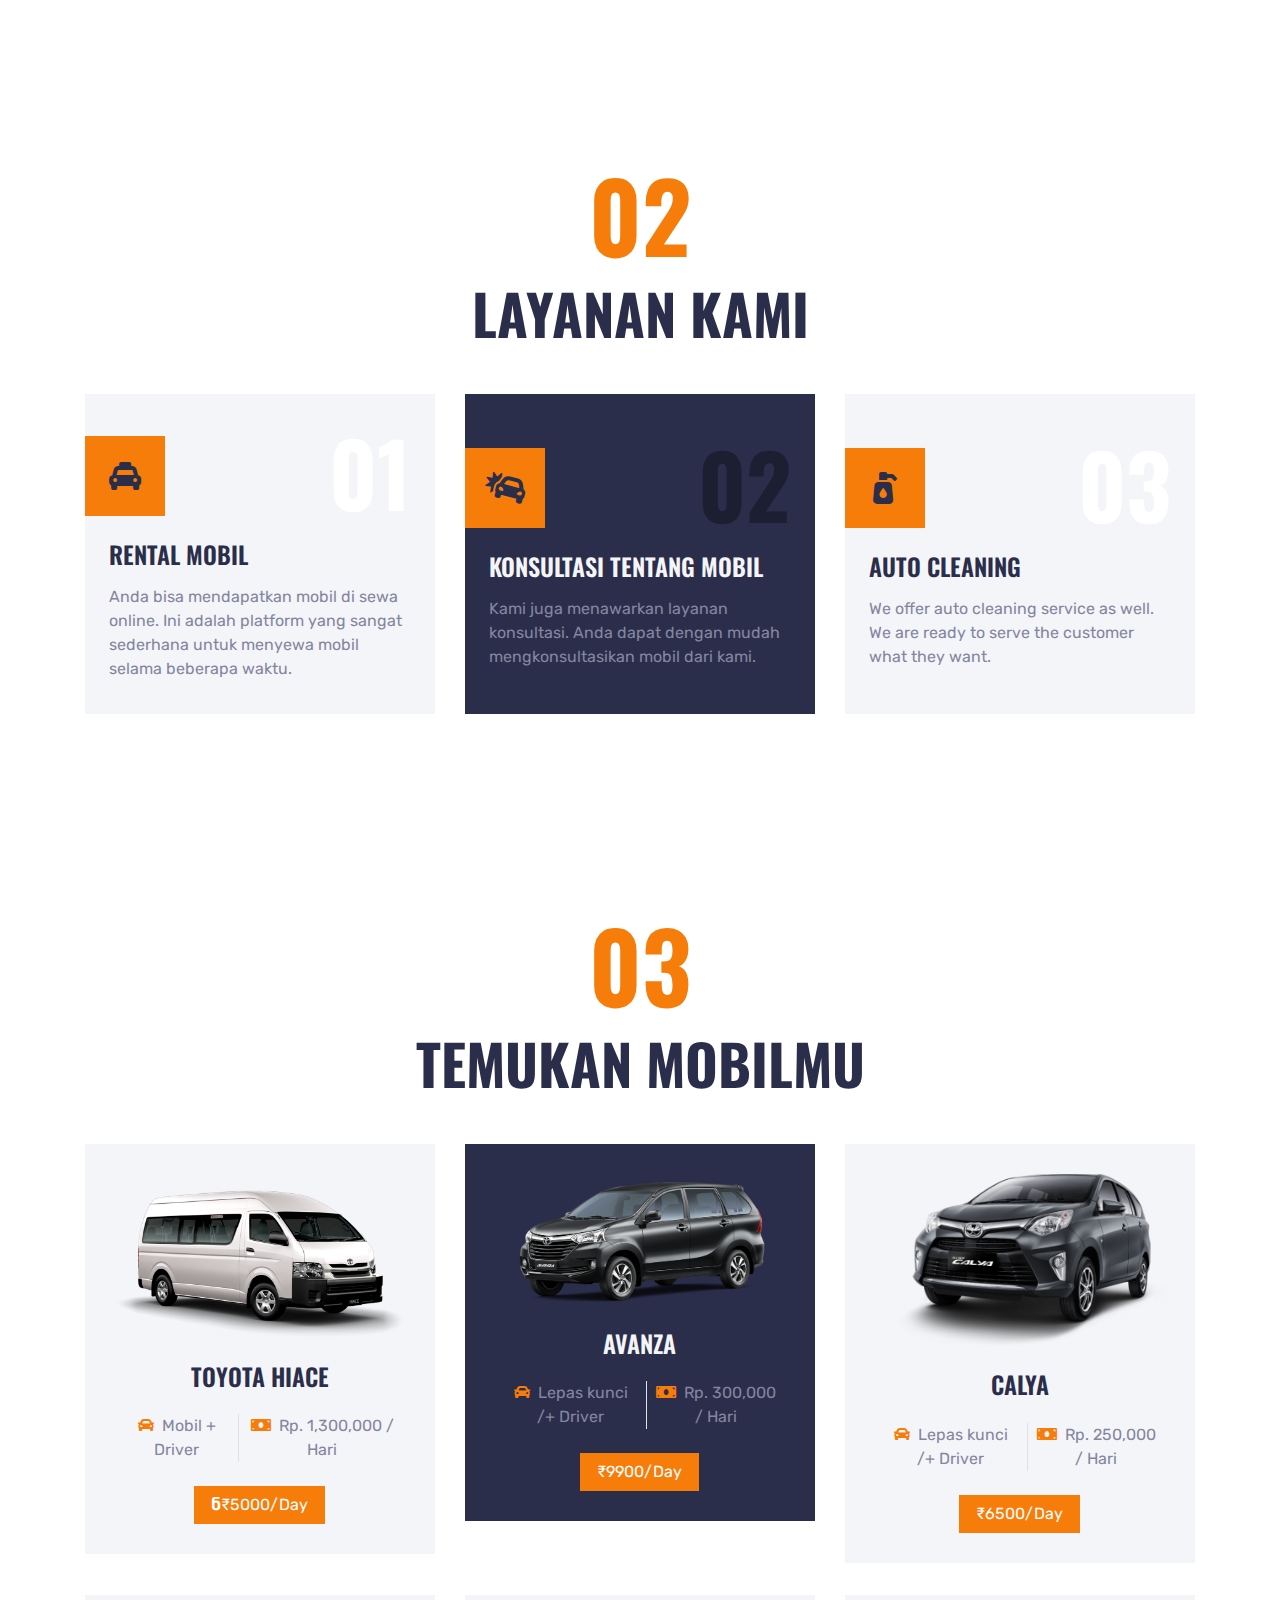
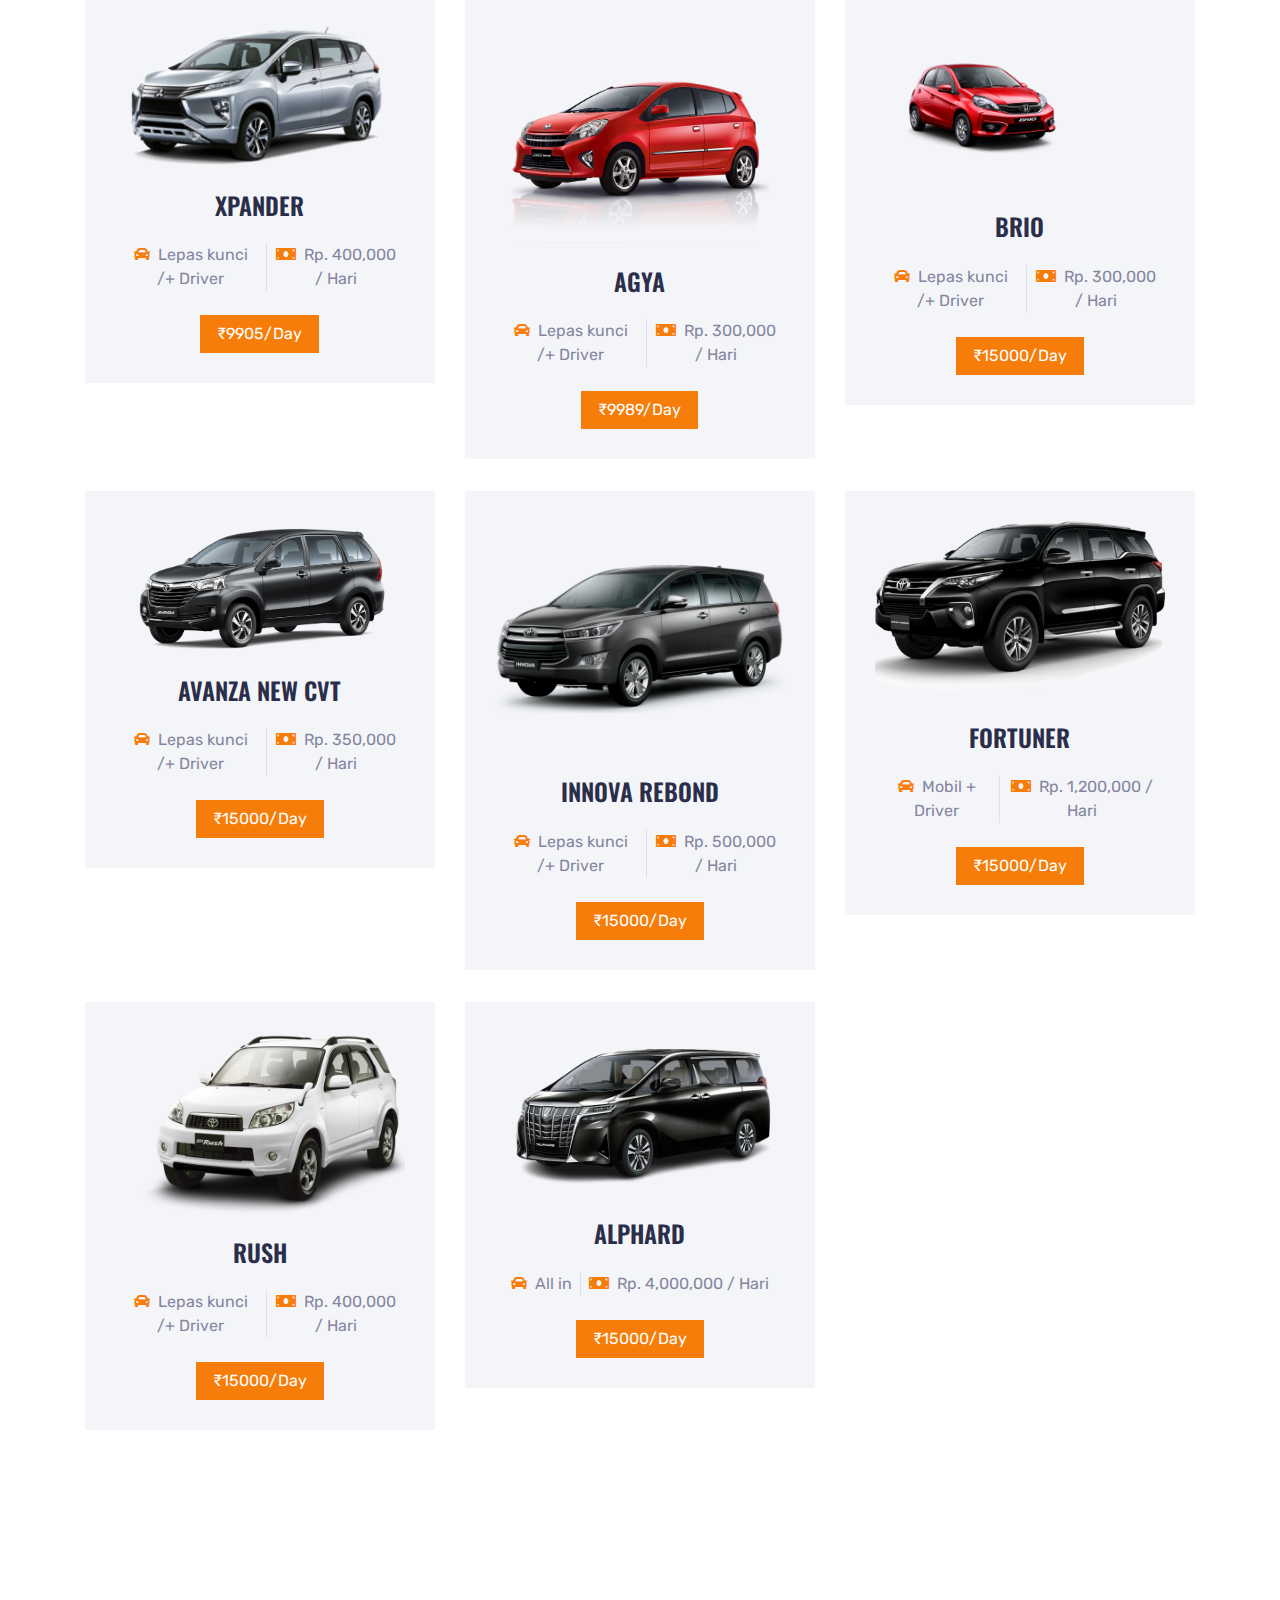
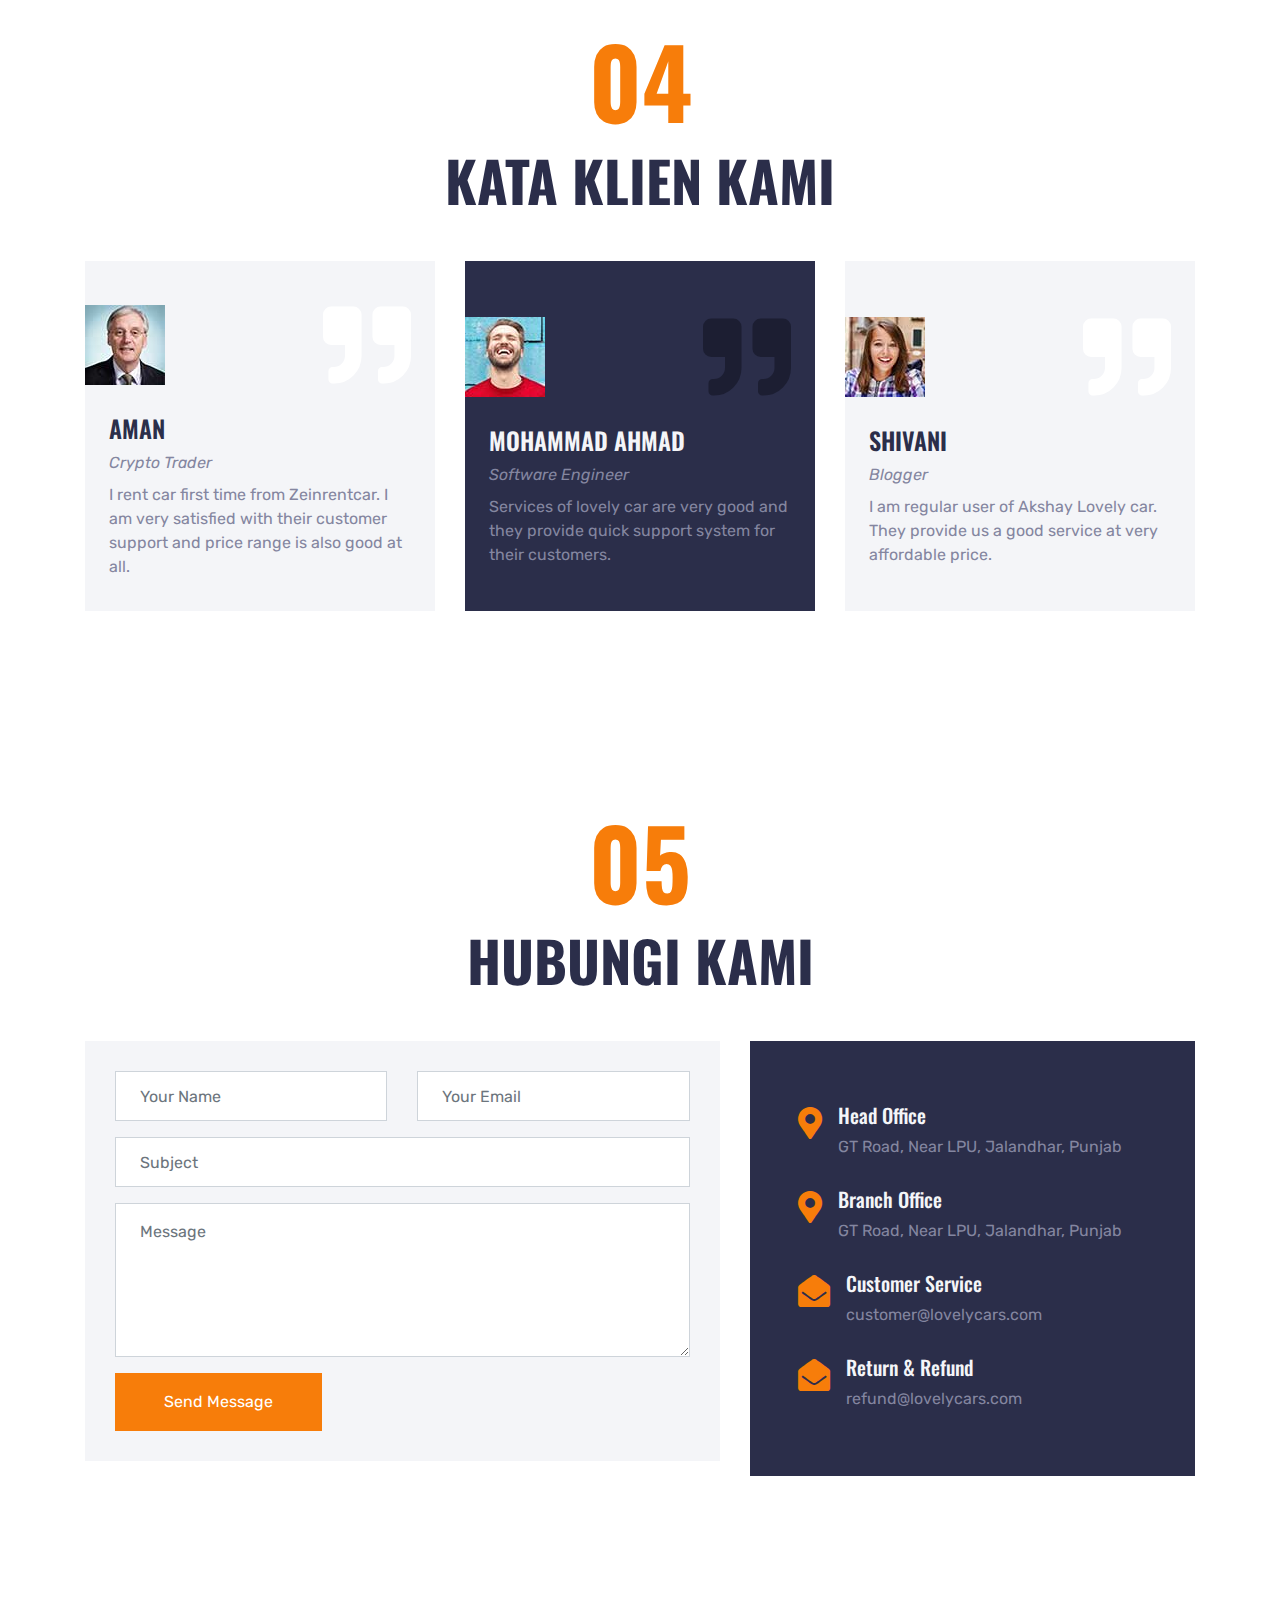
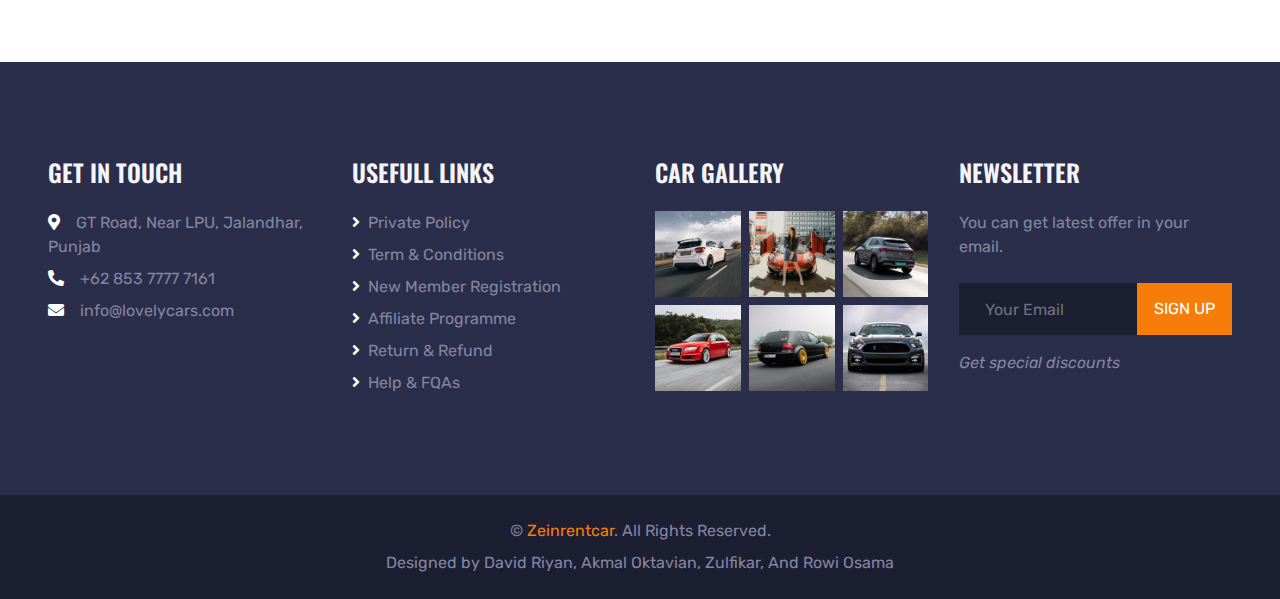
==== commit c58172f2: "change navbar" ====
--- a/index.html
+++ b/index.html
@@ -42,7 +42,7 @@
                     <a class="text-body px-3" href="mailto:contact@lovelycars.com"><i class="fa fa-envelope mr-2"></i>contact@lovelycars.com</a>
                 </div>
             </div>
-            <div class="col-md-6 text-center text-lg-right">
+            <!-- <div class="col-md-6 text-center text-lg-right">
                 <div class="d-inline-flex align-items-center">
                     <span class="text-body">Follow us: </span>
                     <a class="text-body px-3" href="">
@@ -61,7 +61,7 @@
                         <i class="fab fa-youtube"></i>
                     </a>
                 </div>
-            </div>
+            </div> -->
         </div>
     </div>
     <!-- Topbar End -->
@@ -82,22 +82,6 @@
                         <a href="index.html" class="nav-item nav-link active">Home</a>
                         <a href="about.html" class="nav-item nav-link">About</a>
                         <a href="service.html" class="nav-item nav-link">Service</a>
-                        <div class="nav-item dropdown">
-                            <a href="#" class="nav-link dropdown-toggle" data-toggle="dropdown">Cars</a>
-                            <div class="dropdown-menu rounded-0 m-0">
-                                <a href="car.html" class="dropdown-item">Car Listing</a>
-                                <a href="booking.html" class="dropdown-item">Car Booking</a>
-                            </div>
-                        </div>
-                        <div class="nav-item dropdown">
-                            <a href="#" class="nav-link dropdown-toggle" data-toggle="dropdown">Pages</a>
-                            <div class="dropdown-menu rounded-0 m-0">
-                                <a href="#" class="dropdown-item">The Team</a>
-                                <a href="#" class="dropdown-item">Testimonial</a>
-                            </div>
-                        </div>
-                        <a href="contact.html" class="nav-item nav-link">Contact</a>
-                    </div>
                 </div>
             </nav>
         </div>
@@ -654,13 +638,13 @@
                 <p class="mb-2"><i class="fa fa-map-marker-alt text-white mr-3"></i>GT Road, Near LPU, Jalandhar, Punjab</p>
                 <p class="mb-2"><i class="fa fa-phone-alt text-white mr-3"></i>+62 853 7777 7161</p>
                 <p><i class="fa fa-envelope text-white mr-3"></i>info@lovelycars.com</p>
-                <h6 class="text-uppercase text-white py-2">Follow Us</h6>
+                <!-- <h6 class="text-uppercase text-white py-2">Follow Us</h6>
                 <div class="d-flex justify-content-start">
                     <a class="btn btn-lg btn-dark btn-lg-square mr-2" href="#"><i class="fab fa-twitter"></i></a>
                     <a class="btn btn-lg btn-dark btn-lg-square mr-2" href="#"><i class="fab fa-whatsapp"></i></a>
                     <a class="btn btn-lg btn-dark btn-lg-square mr-2" href="#"><i class="fab fa-linkedin-in"></i></a>
                     <a class="btn btn-lg btn-dark btn-lg-square" href="#"><i class="fab fa-instagram"></i></a>
-                </div>
+                </div> -->
             </div>
             <div class="col-lg-3 col-md-6 mb-5">
                 <h4 class="text-uppercase text-light mb-4">Usefull Links</h4>
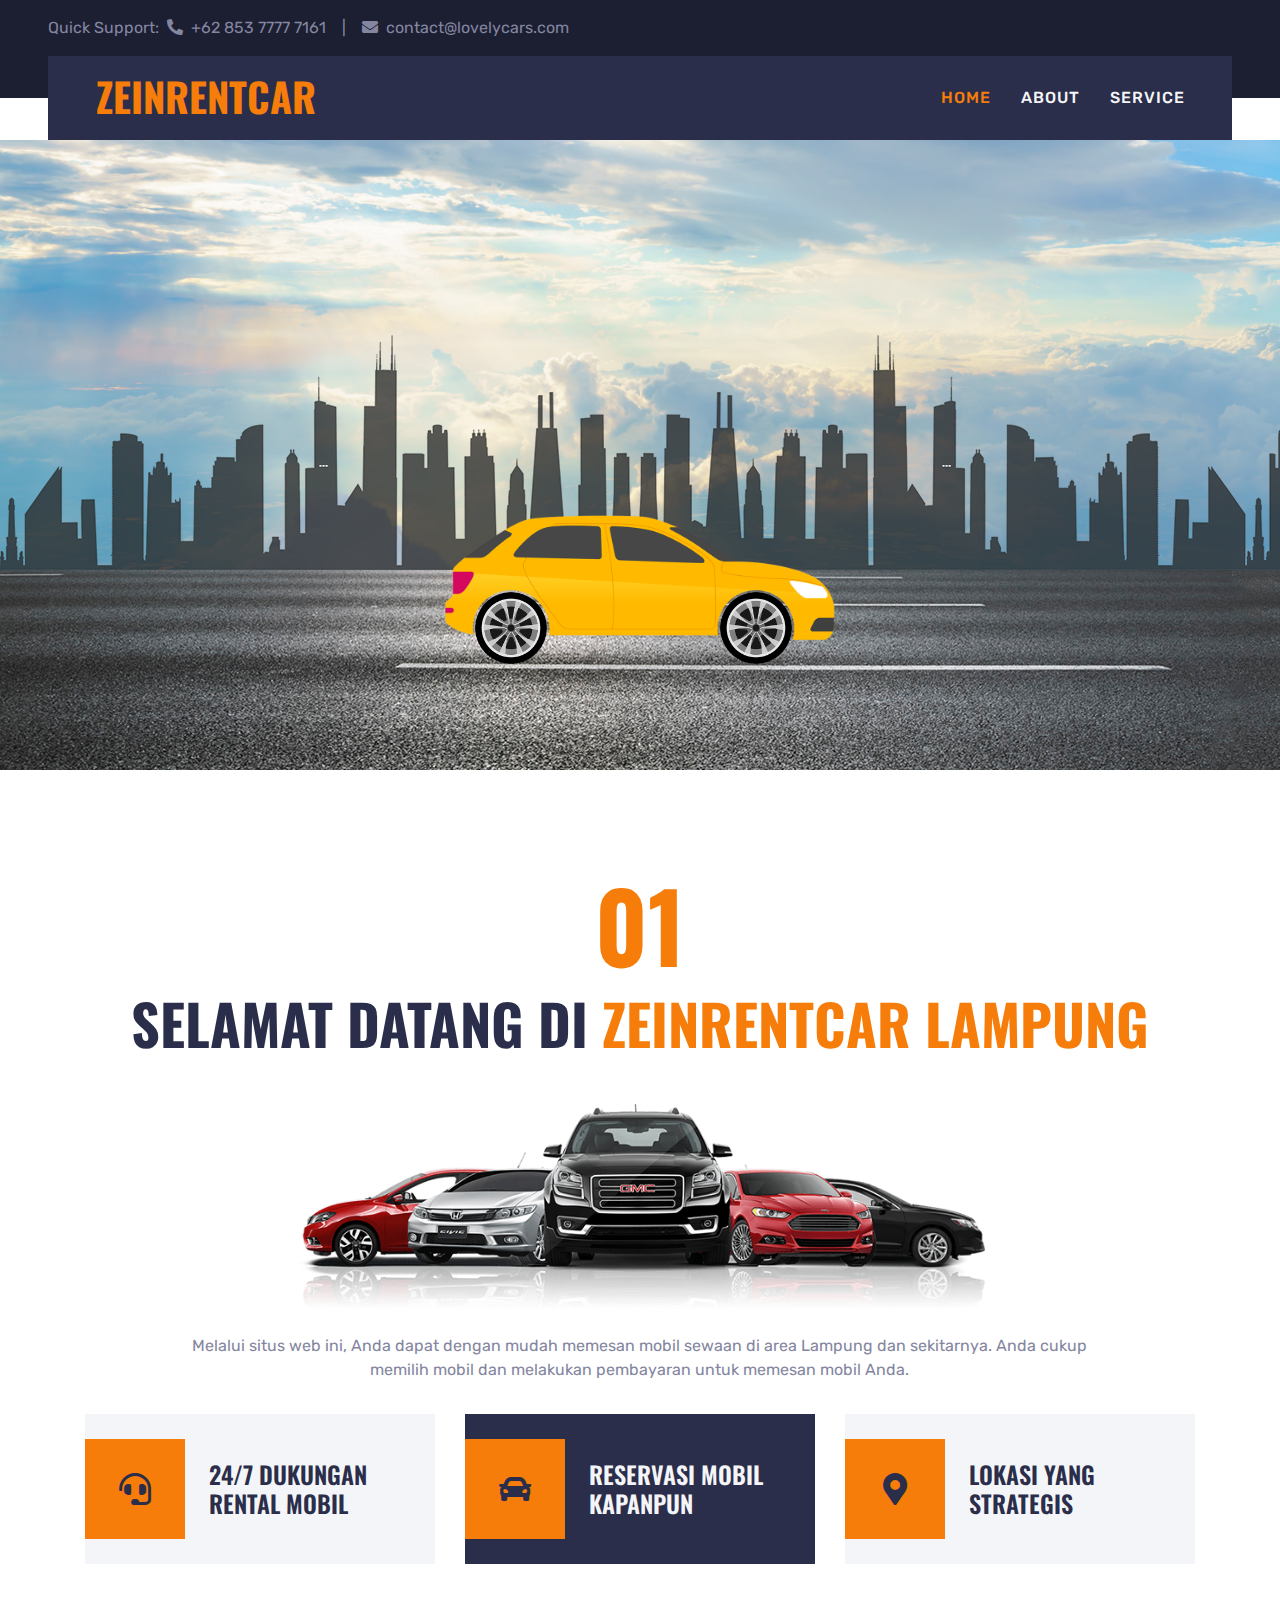
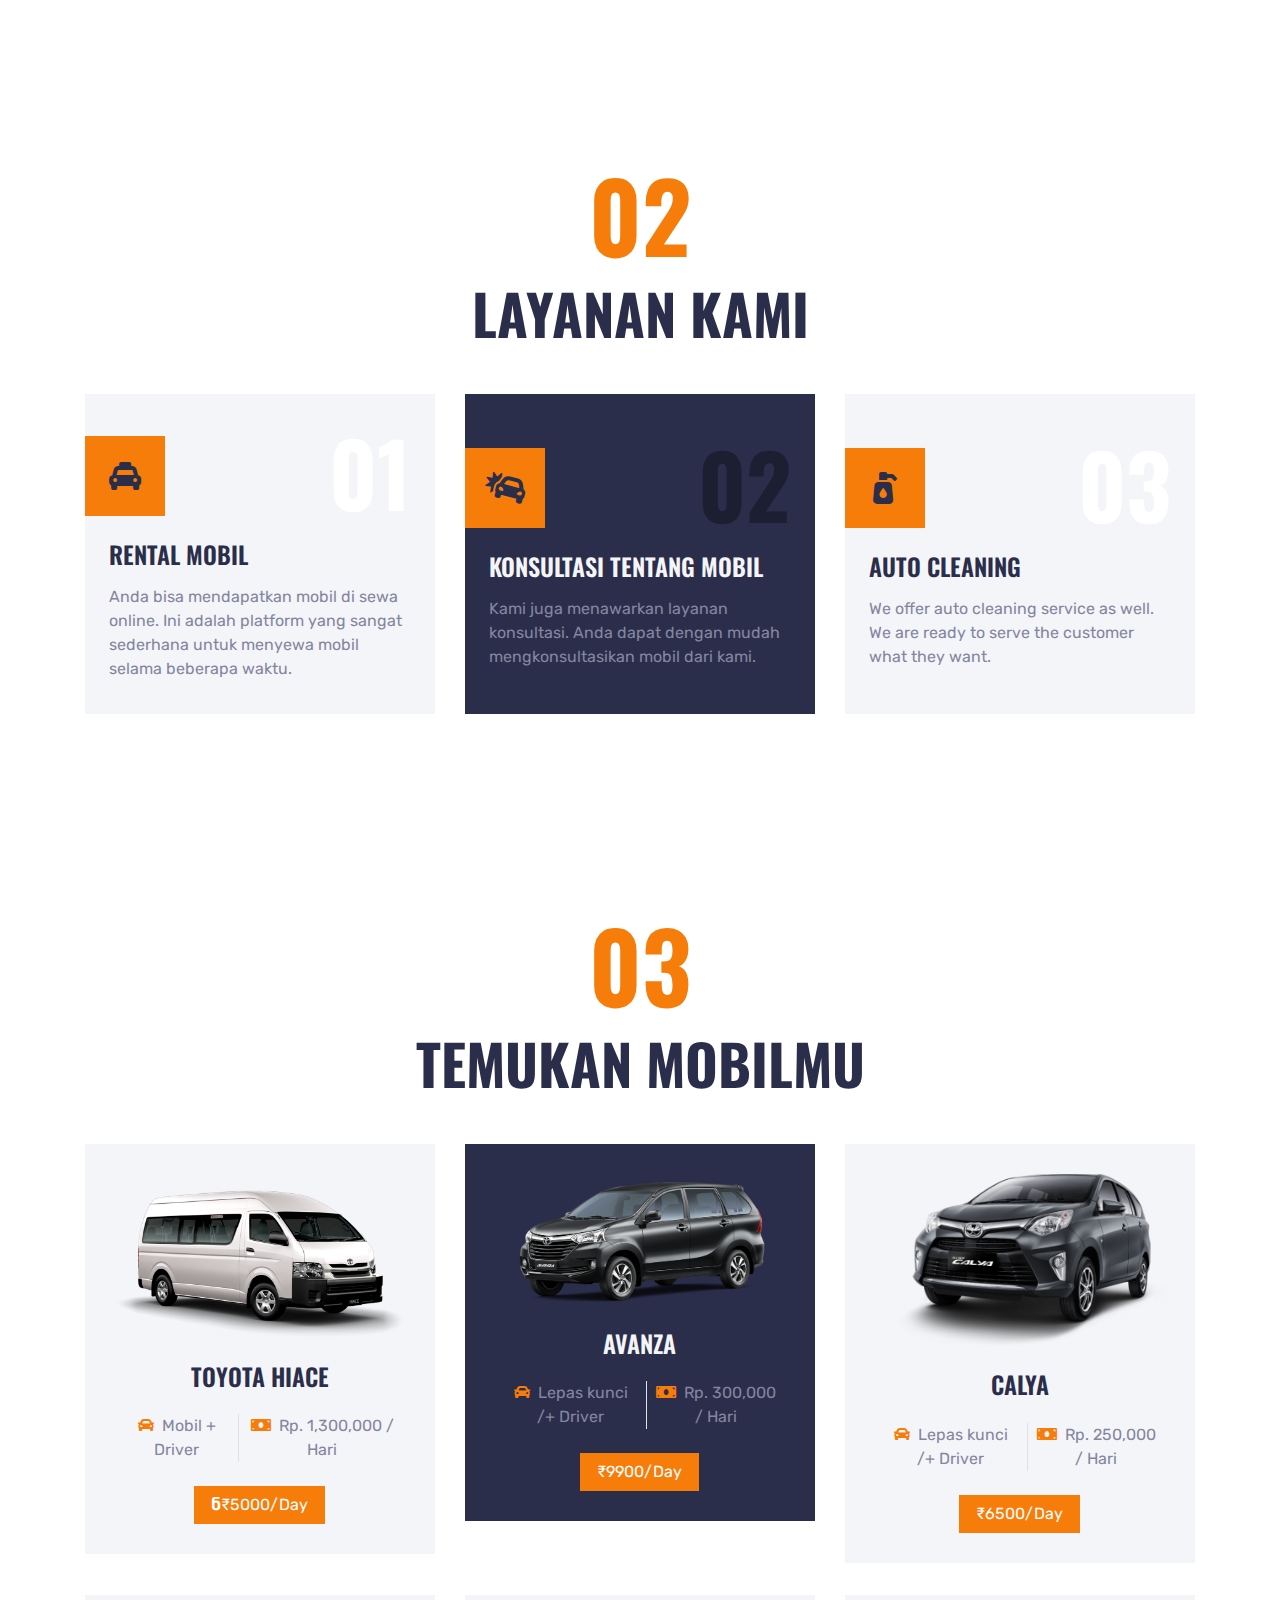
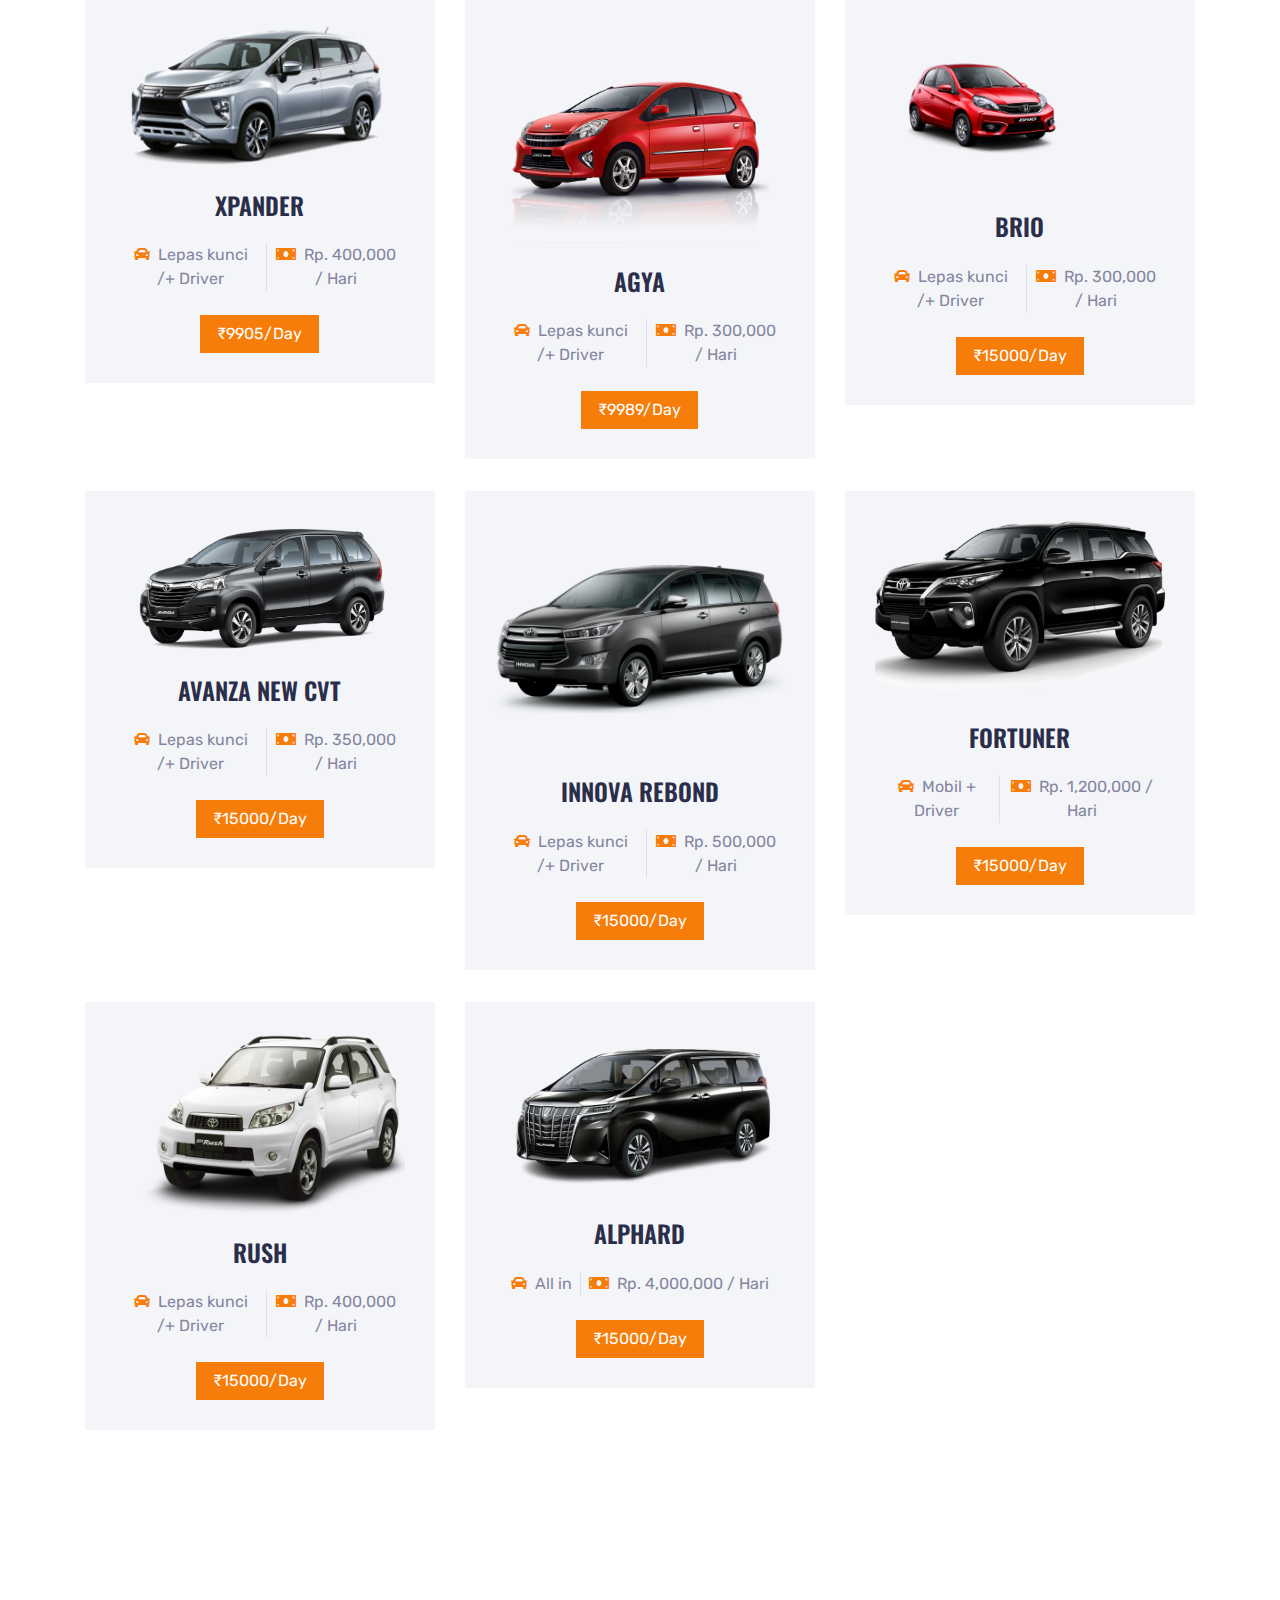
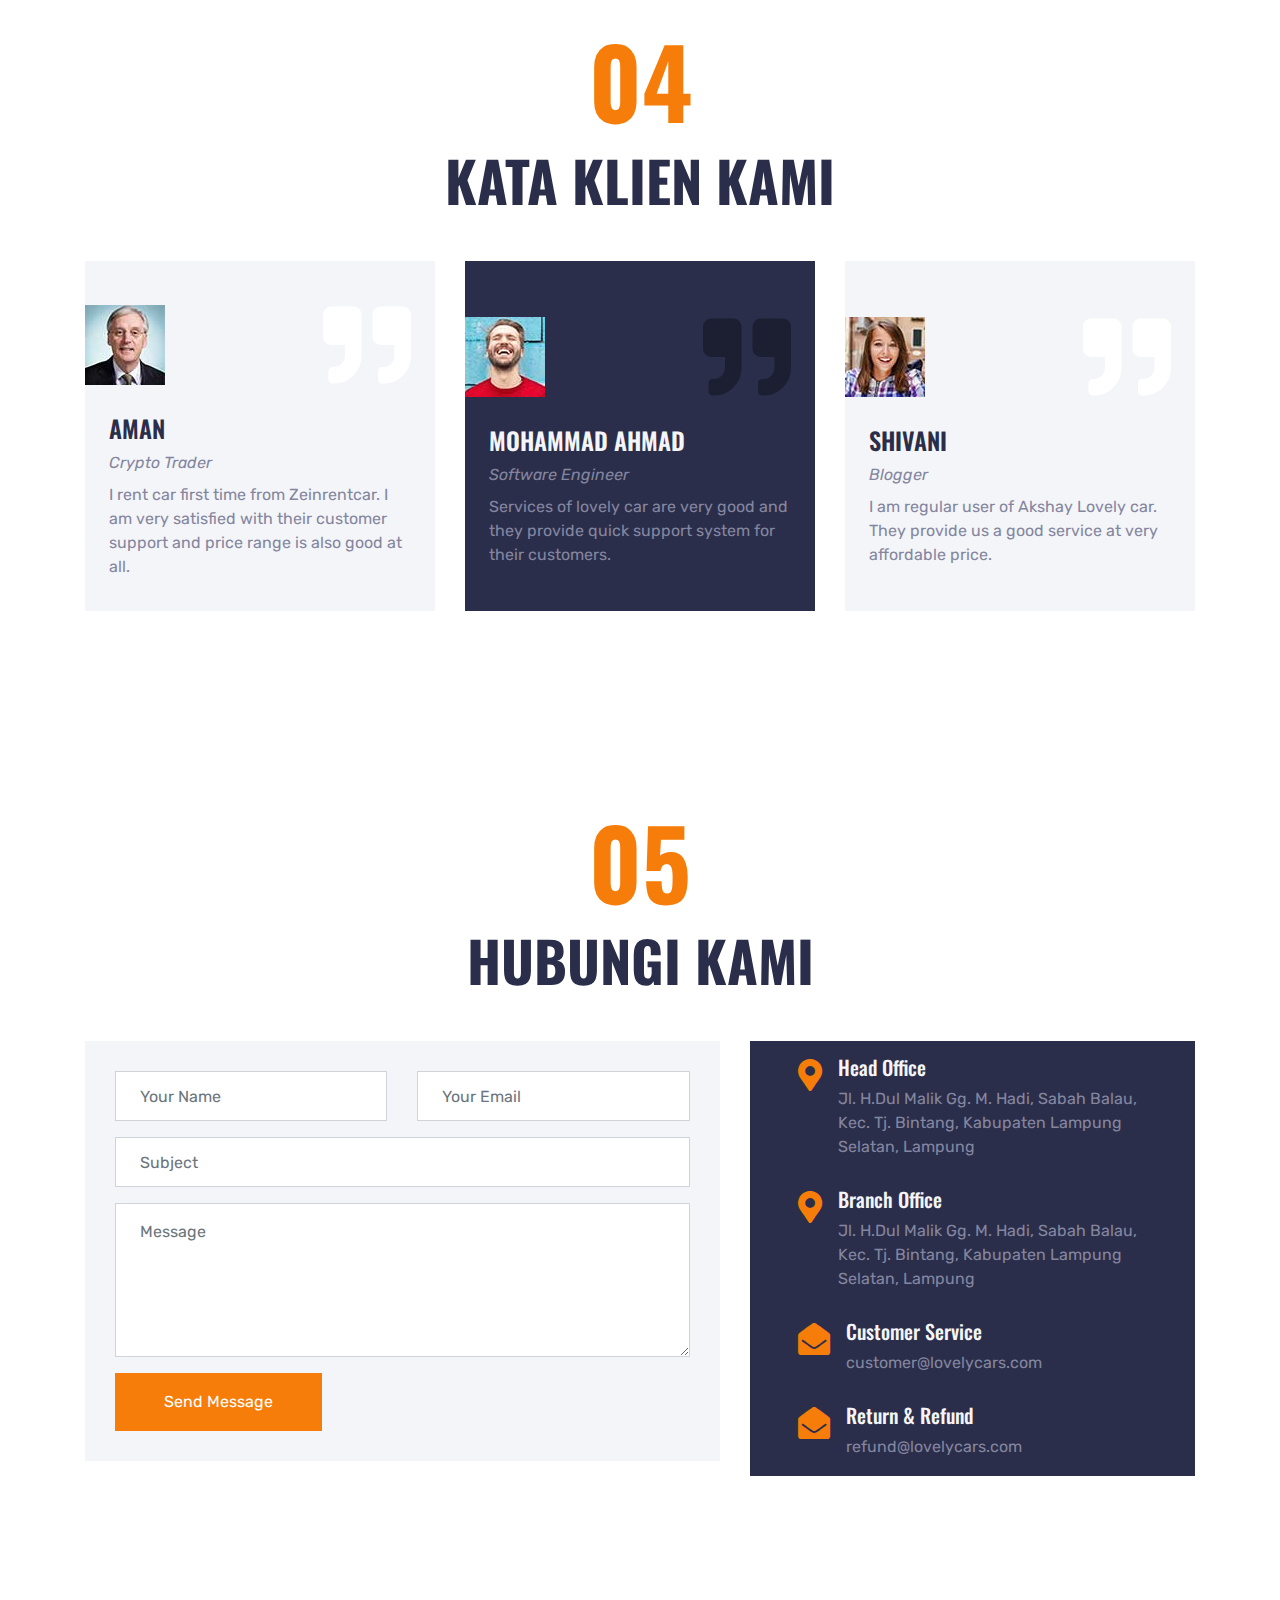
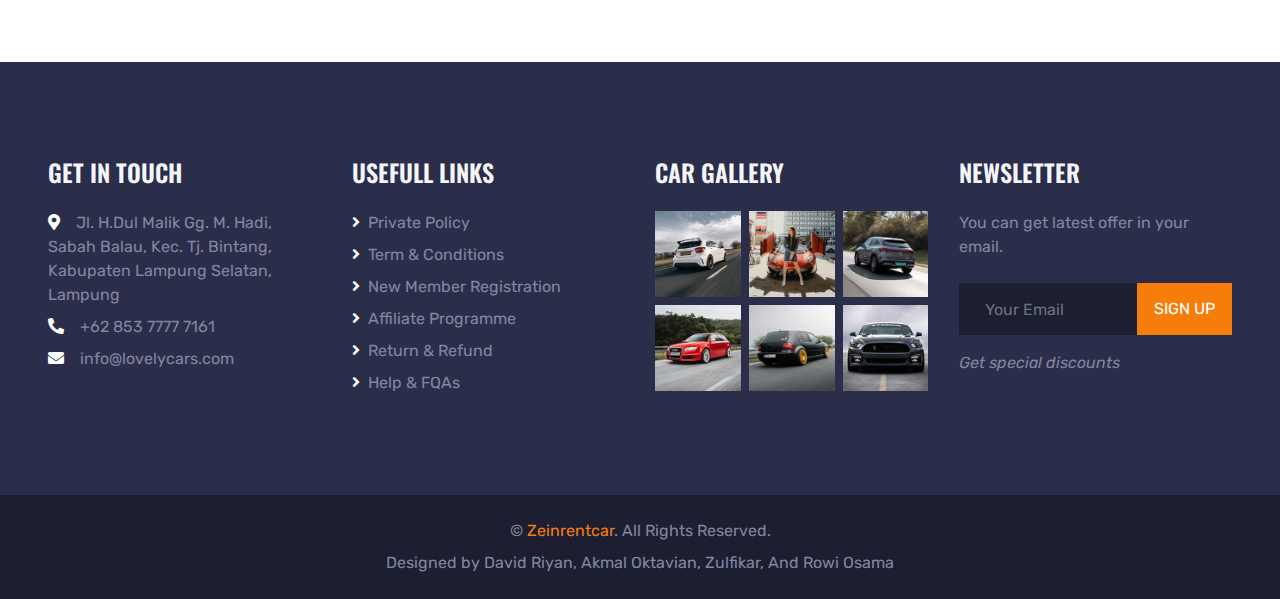
==== commit cc100e6e: "change : alamat to "Jl. H.Dul Malik Gg. M. Hadi, Sabah Balau, Kec. Tj. Bintang, Kabupaten Lampung Se" ====
--- a/index.html
+++ b/index.html
@@ -598,14 +598,14 @@
                             <i class="fa fa-2x fa-map-marker-alt text-primary flex-shrink-0 mr-3"></i>
                             <div class="mt-n1">
                                 <h5 class="text-light">Head Office</h5>
-                                <p>GT Road, Near LPU, Jalandhar, Punjab</p>
+                                <p>Jl. H.Dul Malik Gg. M. Hadi, Sabah Balau, Kec. Tj. Bintang, Kabupaten Lampung Selatan, Lampung</p>
                             </div>
                         </div>
                         <div class="d-flex mb-3">
                             <i class="fa fa-2x fa-map-marker-alt text-primary flex-shrink-0 mr-3"></i>
                             <div class="mt-n1">
                                 <h5 class="text-light">Branch Office</h5>
-                                <p>GT Road, Near LPU, Jalandhar, Punjab</p>
+                                <p>Jl. H.Dul Malik Gg. M. Hadi, Sabah Balau, Kec. Tj. Bintang, Kabupaten Lampung Selatan, Lampung</p>
                             </div>
                         </div>
                         <div class="d-flex mb-3">
@@ -635,7 +635,7 @@
         <div class="row pt-5">
             <div class="col-lg-3 col-md-6 mb-5">
                 <h4 class="text-uppercase text-light mb-4">Get In Touch</h4>
-                <p class="mb-2"><i class="fa fa-map-marker-alt text-white mr-3"></i>GT Road, Near LPU, Jalandhar, Punjab</p>
+                <p class="mb-2"><i class="fa fa-map-marker-alt text-white mr-3"></i>Jl. H.Dul Malik Gg. M. Hadi, Sabah Balau, Kec. Tj. Bintang, Kabupaten Lampung Selatan, Lampung</p>
                 <p class="mb-2"><i class="fa fa-phone-alt text-white mr-3"></i>+62 853 7777 7161</p>
                 <p><i class="fa fa-envelope text-white mr-3"></i>info@lovelycars.com</p>
                 <!-- <h6 class="text-uppercase text-white py-2">Follow Us</h6>
